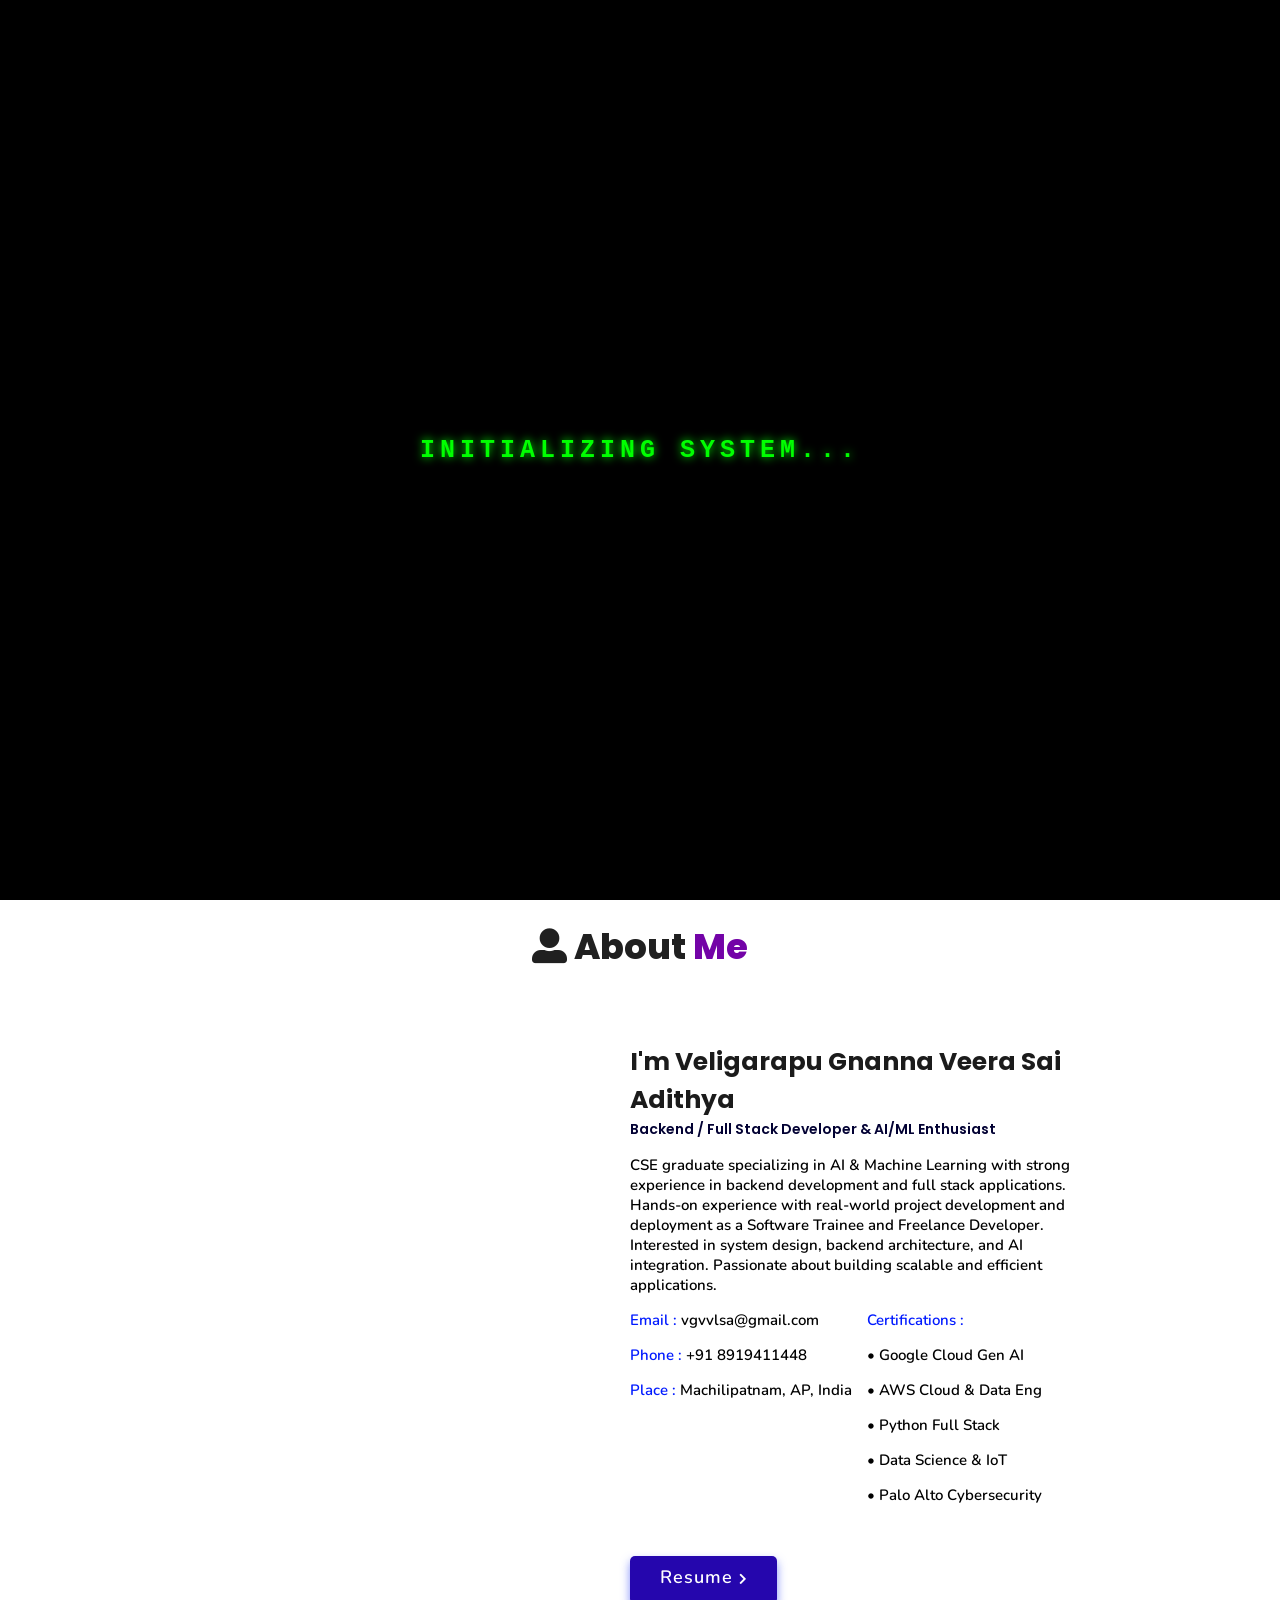
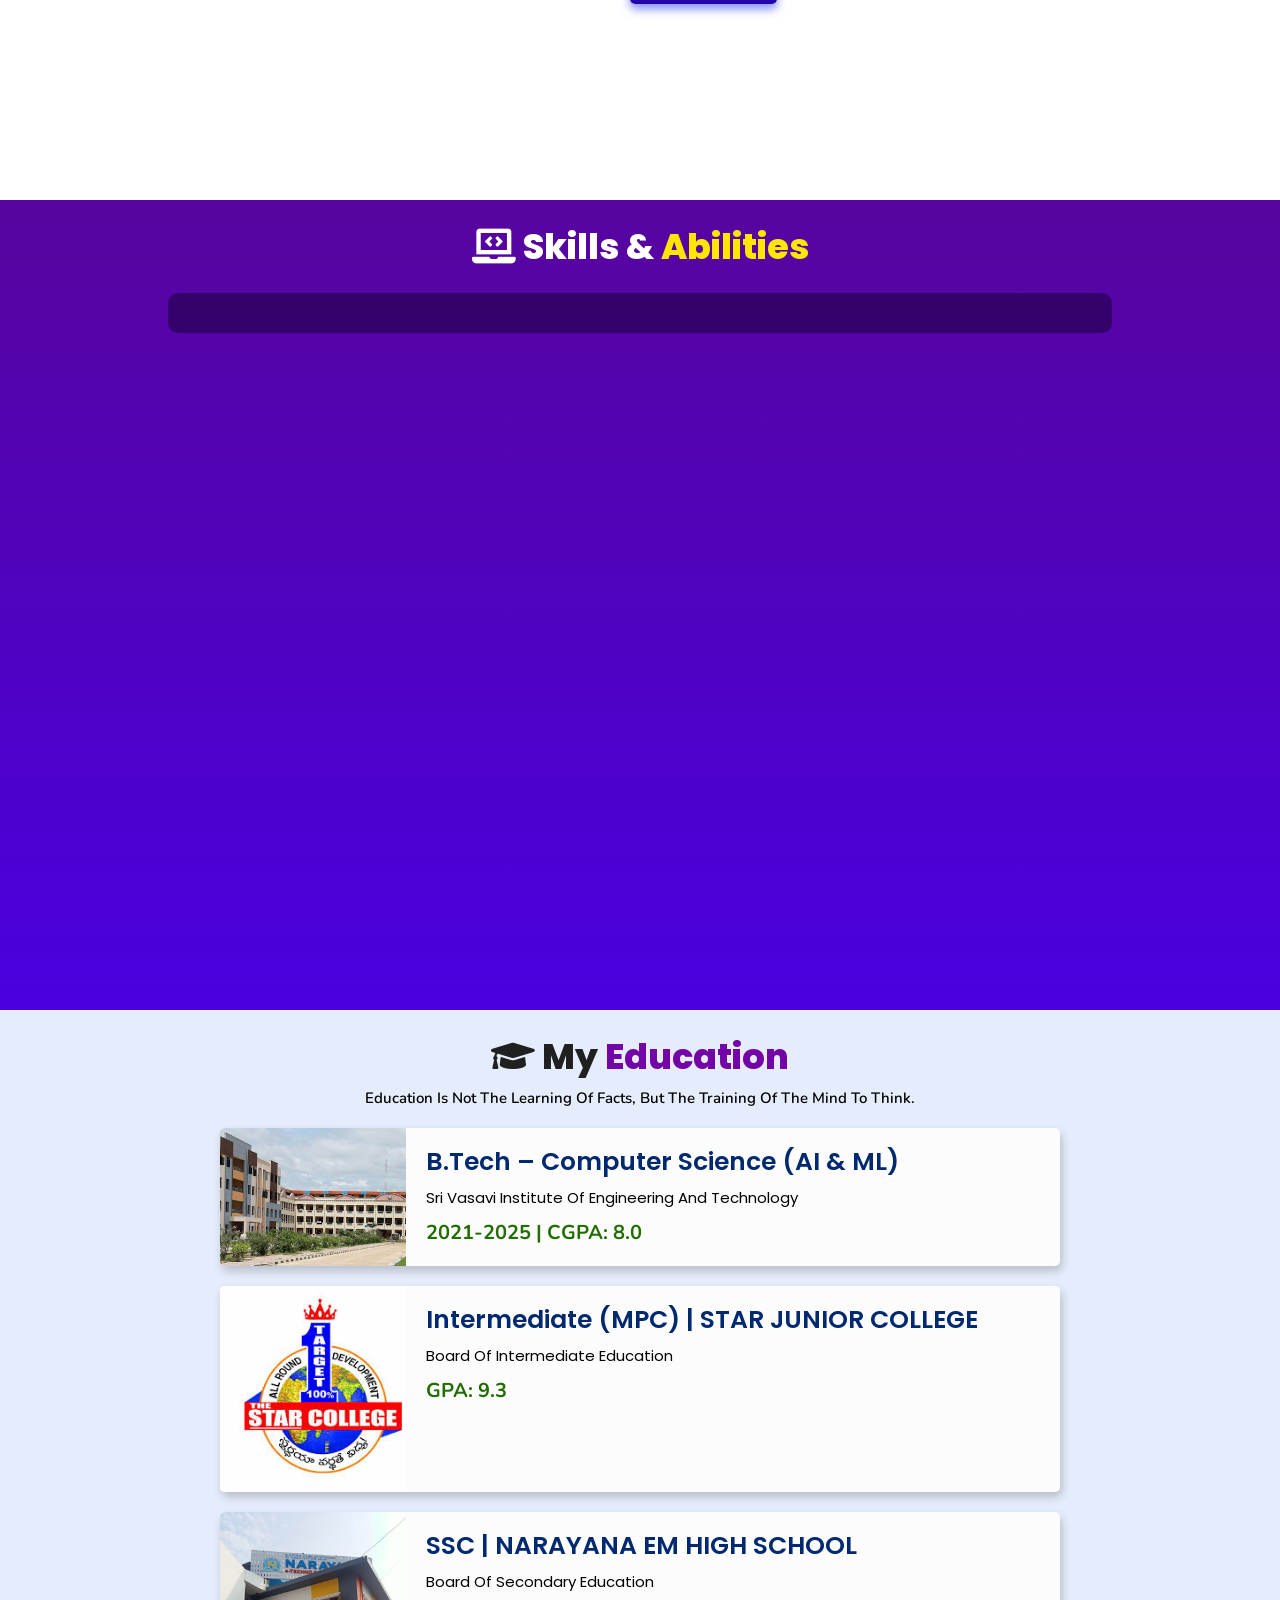
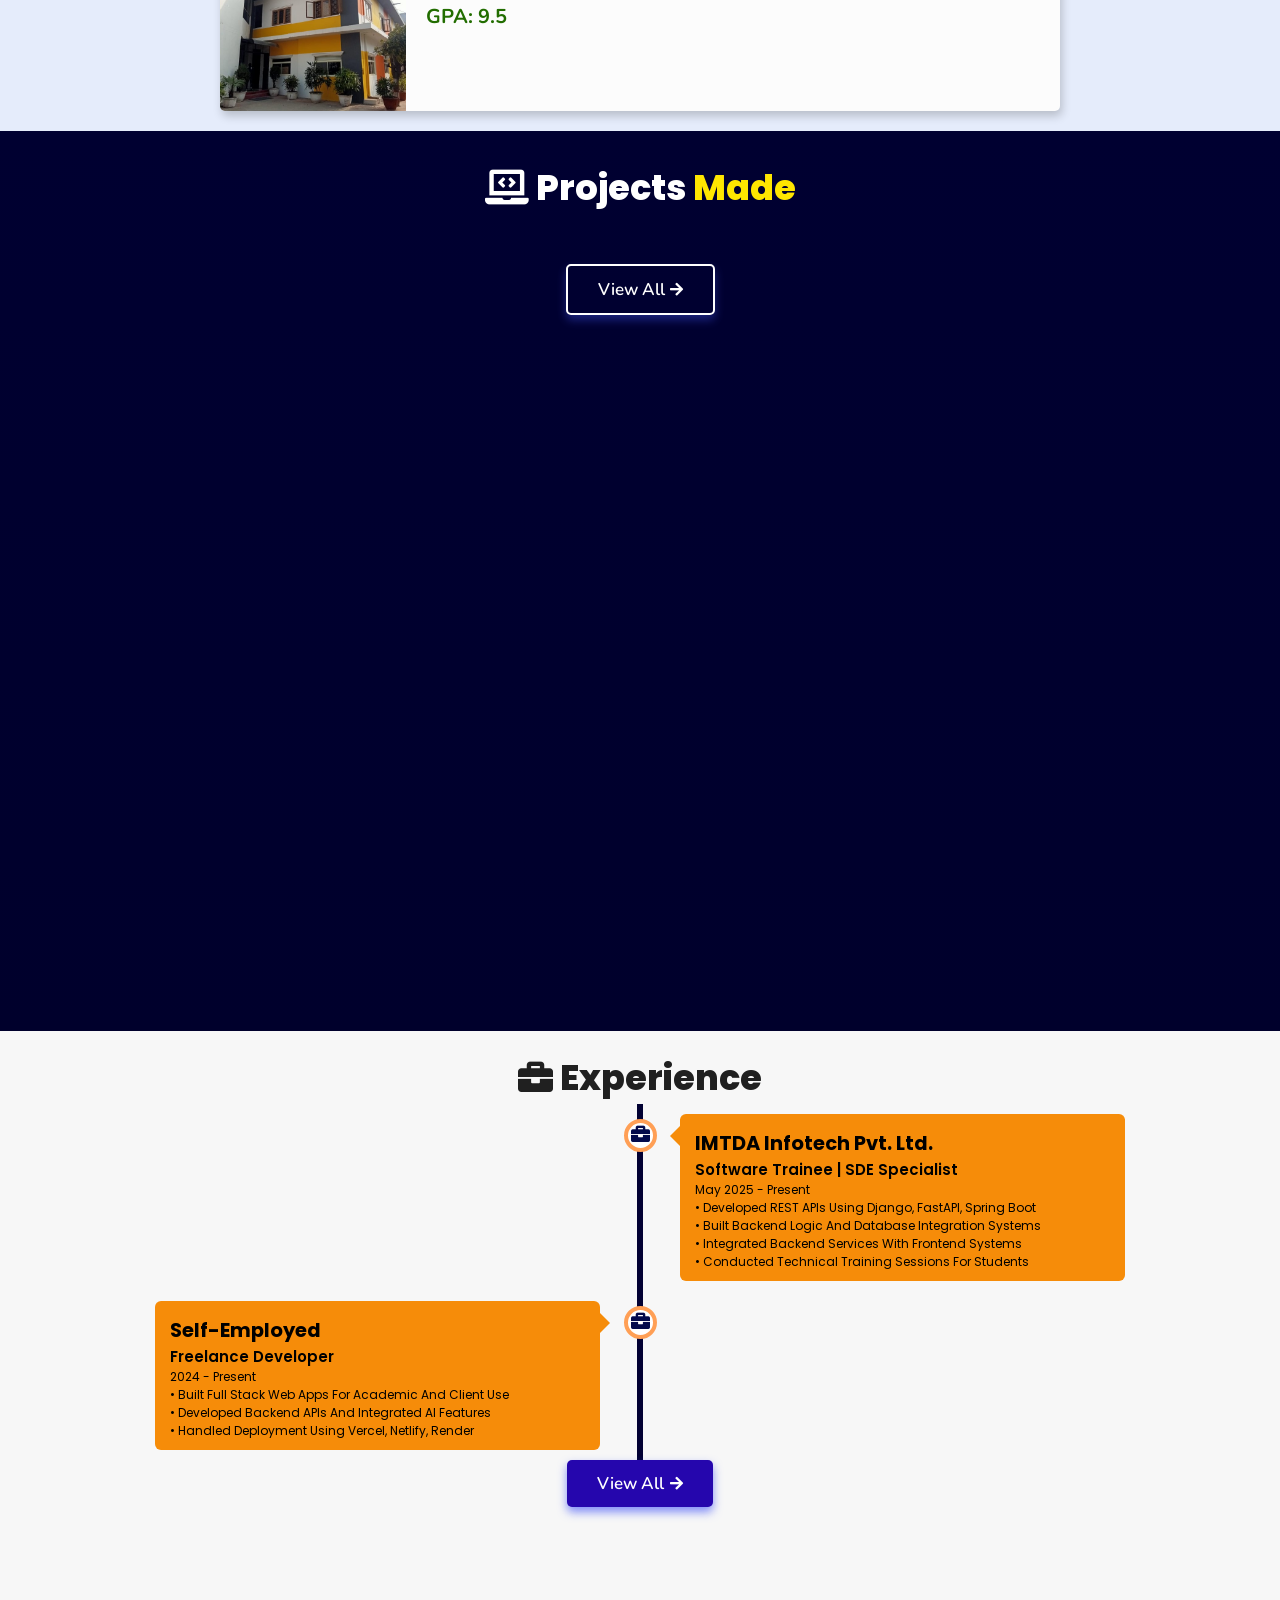
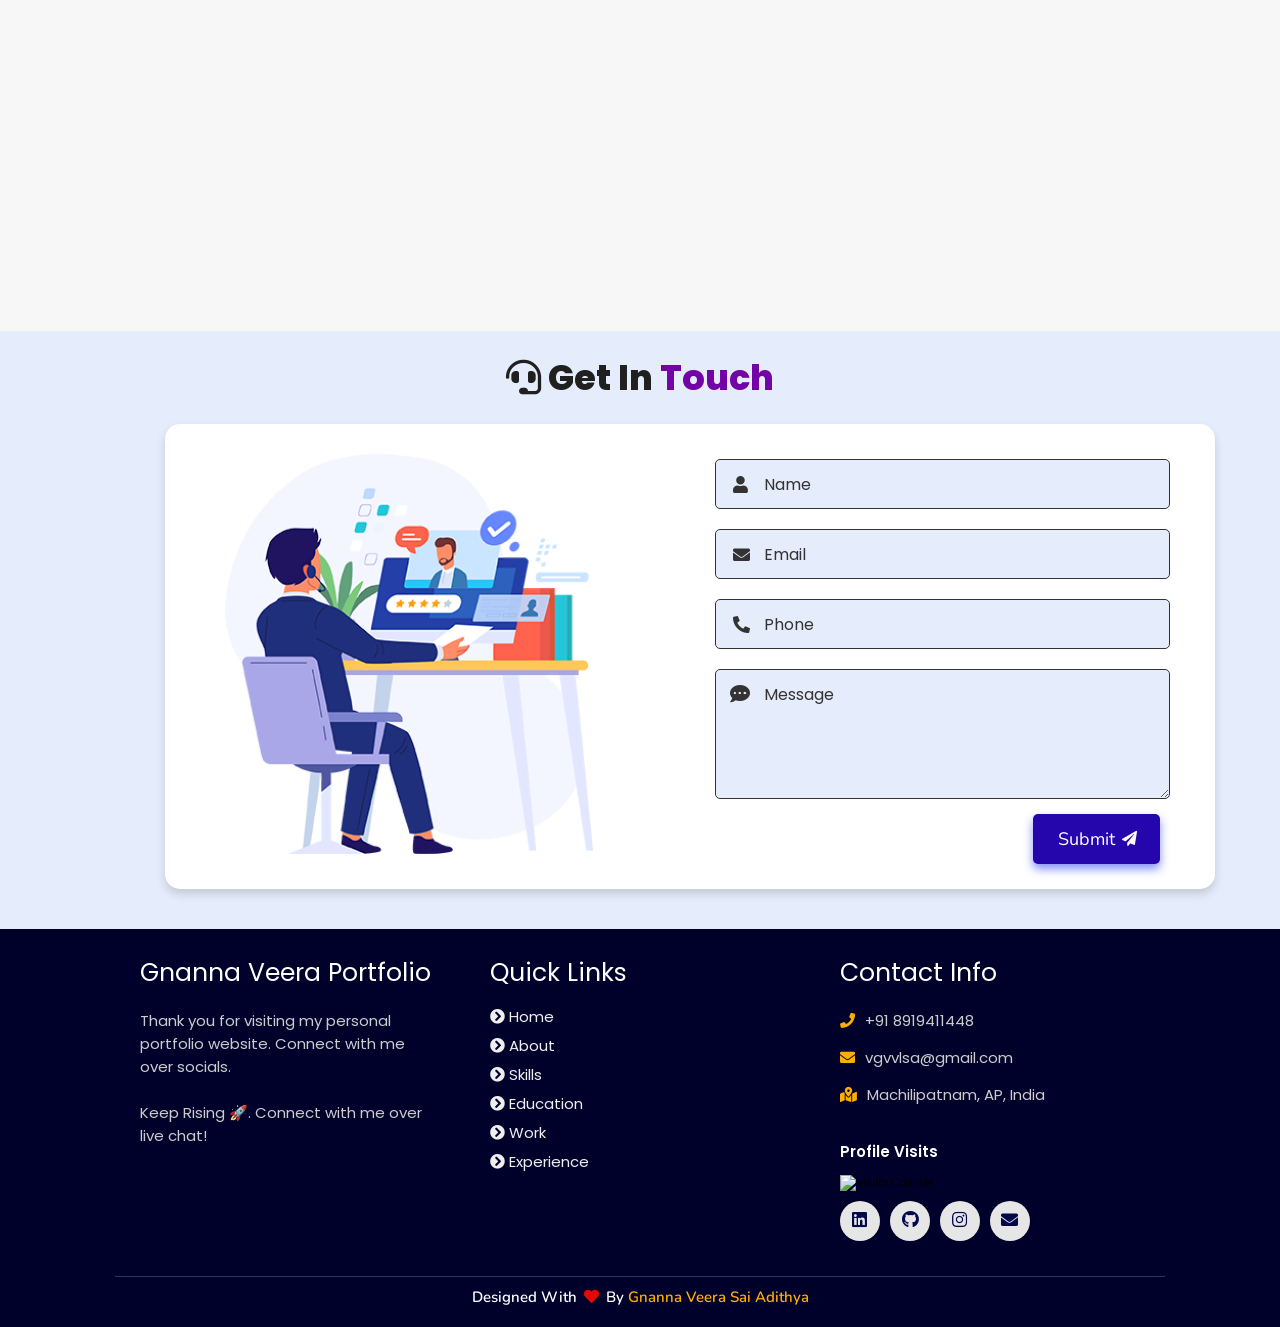
==== index.html @ 00d6701d "Update visitor counter ID for better accuracy" ====
<!DOCTYPE html>
<html lang="en">

<head>
  <meta charset="UTF-8">
  <meta http-equiv="X-UA-Compatible" content="IE=edge">
  <meta name="viewport" content="width=device-width, initial-scale=1.0">
  <meta name="keywords"
    content="Gnanna Veera Sai Adithya, portfolio, Gnanna Veera, full stack dev, backend developer, Python, Django, React" />
  <meta name="description"
    content="Welcome to Veligarapu Gnanna Veera Sai Adithya's Portfolio. Full-Stack Web Developer and Backend Developer" />

  <!-- Google Analytics Integration -->
  <script async src="https://www.googletagmanager.com/gtag/js?id=G-VF2KN2WMBW"></script>
  <script>
    window.dataLayer = window.dataLayer || [];
    function gtag() { dataLayer.push(arguments); }
    gtag('js', new Date());
    gtag('config', 'G-VF2KN2WMBW');
  </script>

  <!-- Open Graph / SEO Meta Tags -->
  <meta property="og:title" content="Portfolio | Gnanna Veera Sai Adithya">
  <meta property="og:description" content="Backend / Full Stack Developer & AI/ML Enthusiast">
  <meta property="og:type" content="website">
  <meta property="og:url" content="https://github.com/vgvvlsa3145">
  <meta property="og:image"
    content="https://raw.githubusercontent.com/vgvvlsa3145/Portfolio/main/assets/images/profile2.jpg">

  <!-- Custom CSS -->
  <link rel="stylesheet" href="./assets/css/style.css">
  <!-- Font Awesome -->
  <link rel="stylesheet" href="https://cdnjs.cloudflare.com/ajax/libs/font-awesome/5.15.3/css/all.min.css"
    integrity="sha512-iBBXm8fW90+nuLcSKlbmrPcLa0OT92xO1BIsZ+ywDWZCvqsWgccV3gFoRBv0z+8dLJgyAHIhR35VZc2oM/gI1w=="
    crossorigin="anonymous" referrerpolicy="no-referrer" />
  <!-- Favicon -->
  <link id='favicon' rel="shortcut icon" href="./assets/images/r.ico" type="image/x-icon">
  <title>Portfolio | Gnanna Veera Sai Adithya</title>
</head>

<body oncontextmenu="return false;">

  <!-- Scroll Progress Bar -->
  <div id="scroll-progress"></div>

  <!-- navbar starts -->
  <!-- Matrix Preloader -->
  <div id="matrix-preloader" class="matrix-preloader">
    <canvas id="preloader-canvas"></canvas>
    <div class="loader-text">INITIALIZING SYSTEM...</div>
  </div>

  <!-- navbar starts -->
  <header>
    <a href="./" class="logo"><img src="./assets/images/r.ico" alt="Logo"> Gnanna Veera Sai Adithya</a>

    <div id="menu" class="fas fa-bars"></div>
    <nav class="navbar">
      <ul>
        <li><a class="active" href="#home">Home</a></li>
        <li><a href="#about">About</a></li>
        <li><a href="#skills">Skills</a></li>
        <li><a href="#education">Education</a></li>
        <li><a href="#work">Projects</a></li>
        <li><a href="#experience">Experience</a></li>
        <li><a href="#contact">Contact</a></li>
        <li><a id="dark-mode-toggle" style="cursor: pointer;"><i class="fas fa-moon"></i></a></li>
        <li><a id="terminal-toggle" style="cursor: pointer;"><i class="fas fa-terminal"></i></a></li>
      </ul>
    </nav>
  </header>
  <!-- navbar ends -->


  <!-- hero section starts -->
  <section class="home" id="home">
    <div id="particles-js"></div>

    <div class="content">
      <h2>Hi There,<br /> I'm Gnanna Veera Sai Adithya</h2>
      <p>i am into <span class="typing-text"></span></p>
      <a href="#about" class="btn"><span>About Me</span>
        <i class="fas fa-arrow-circle-down"></i>
      </a>
      <div class="socials">
        <ul class="social-icons">
          <li><a class="linkedin" aria-label="LinkedIn" href="https://linkedin.com/in/vgvvlsa2004" target="_blank"><i
                class="fab fa-linkedin"></i></a></li>
          <li><a class="github" aria-label="GitHub" href="https://github.com/vgvvlsa3145" target="_blank"><i
                class="fab fa-github"></i></a></li>
          <li><a class="instagram" aria-label="Instagram" href="https://www.instagram.com/vgvvlsa_1448"
              target="_blank"><i class="fab fa-instagram"></i></a></li>
        </ul>
      </div>
    </div>
    <div class="image">
      <img draggable="false" class="tilt" src="./assets/images/hero.png" alt="">
    </div>
  </section>
  <!-- hero section ends -->


  <!-- about section starts -->
  <section class="about" id="about">
    <h2 class="heading"><i class="fas fa-user-alt"></i> About <span>Me</span></h2>

    <div class="row">

      <div class="image">
        <img draggable="false" class="tilt" src="./assets/images/profile2.jpg" alt="">
      </div>
      <div class="content">
        <h3>I'm Veligarapu Gnanna Veera Sai Adithya</h3>
        <span class="tag">Backend / Full Stack Developer & AI/ML Enthusiast</span>

        <p>CSE graduate specializing in AI & Machine Learning with strong experience in backend development and full
          stack applications. Hands-on experience with real-world project development and deployment as a Software
          Trainee and Freelance Developer. Interested in system design, backend architecture, and AI integration.
          Passionate about building scalable and efficient applications.</p>

        <div class="box-container">
          <div class="box">
            <p><span> email : </span> vgvvlsa@gmail.com</p>
            <p><span> phone : </span> +91 8919411448</p>
            <p><span> place : </span> Machilipatnam, AP, India</p>
          </div>
          <div class="box">
            <p><span> certifications : </span></p>
            <p>• Google Cloud Gen AI</p>
            <p>• AWS Cloud & Data Eng</p>
            <p>• Python Full Stack</p>
            <p>• Data Science & IoT</p>
            <p>• Palo Alto Cybersecurity</p>
          </div>
        </div>

        <div class="resumebtn">
          <a href="https://drive.google.com/file/d/1rZiXl562q7aVyk1kJ2nO85YBAq8ixTiw/view" target="_blank"
            class="btn"><span>Resume</span>
            <i class="fas fa-chevron-right"></i>
          </a>
        </div>

      </div>
    </div>
  </section>
  <!-- about section ends -->

  <!-- skills section starts -->
  <section class="skills" id="skills">

    <h2 class="heading"><i class="fas fa-laptop-code"></i> Skills & <span>Abilities</span></h2>

    <div class="container">
      <div class="row" id="skillsContainer">

        <!-- <div class="bar">
              <div class="info">
                <img src="https://img.icons8.com/color/48/000000/adobe-xd.png"/>
                <span>AdobeXD</span>
              </div>
            </div> -->

      </div>
    </div>
  </section>
  <!-- skills section ends -->


  <!-- education section starts -->
  <section class="education" id="education">

    <h1 class="heading"><i class="fas fa-graduation-cap"></i> My <span>Education</span></h1>

    <p class="qoute">Education is not the learning of facts, but the training of the mind to think.</p>

    <div class="box-container">

      <div class="box">
        <div class="image">
          <img draggable="false" src="./assets/images/educat/college.jpg" alt="">
        </div>
        <div class="content">
          <h3>B.Tech – Computer Science (AI & ML)</h3>
          <p>Sri Vasavi Institute of Engineering and Technology</p>
          <h4>2021-2025 | CGPA: 8.0</h4>
        </div>
      </div>

      <div class="box">
        <div class="image">
          <img draggable="false" src="./assets/images/educat/star_junior_college.jpg" alt="">
        </div>
        <div class="content">
          <h3>Intermediate (MPC) | STAR JUNIOR COLLEGE</h3>
          <p>Board of Intermediate Education</p>
          <h4>GPA: 9.3</h4>
        </div>
      </div>

      <div class="box">
        <div class="image">
          <img draggable="false" src="./assets/images/educat/school.jpg" alt="">
        </div>
        <div class="content">
          <h3>SSC | NARAYANA EM HIGH SCHOOL</h3>
          <p>Board of Secondary Education</p>
          <h4>GPA: 9.5</h4>
        </div>
      </div>

    </div>
  </section>
  <!-- education section ends -->


  <!-- work project section starts -->
  <section class="work" id="work">

    <h2 class="heading"><i class="fas fa-laptop-code"></i> Projects <span>Made</span></h2>

    <div class="box-container">

      <!-- <div class="box tilt">
      <img draggable="false" src="./assets/images/projects/portfolio1.png" alt="" />
      <div class="content">
        <div class="tag">
        <h3>Portfolio Website</h3>
        </div>
        <div class="desc">
          <p>Personal portfolio website. Don't need much info about it, just scroll down. You're here only!</p>
          <div class="btns">
            <a href="#" class="btn" target="_blank"><i class="fas fa-eye"></i> View</a>
            <a href="https://github.com/Gnanna Veera/Portfolio-Website" class="btn" target="_blank">Code <i class="fas fa-code"></i></a>
          </div>
        </div>
      </div>
    </div> -->

    </div>

    <div class="viewall">
      <a href="./projects" class="btn"><span>View All</span>
        <i class="fas fa-arrow-right"></i>
      </a>
    </div>

  </section>
  <!-- work project section ends -->

  <!-- experience section starts -->
  <section class="experience" id="experience">

    <h2 class="heading"><i class="fas fa-briefcase"></i> Experience </h2>

    <div class="timeline">

      <div class="container right">
        <div class="content">
          <div class="tag">
            <h2>IMTDA Infotech Pvt. Ltd.</h2>
          </div>
          <div class="desc">
            <h3>Software Trainee | SDE Specialist</h3>
            <p>May 2025 - Present</p>
            <p>• Developed REST APIs using Django, FastAPI, Spring Boot</p>
            <p>• Built backend logic and database integration systems</p>
            <p>• Integrated backend services with frontend systems</p>
            <p>• Conducted technical training sessions for students</p>
          </div>
        </div>
      </div>

      <div class="container left">
        <div class="content">
          <div class="tag">
            <h2>Self-Employed</h2>
          </div>
          <div class="desc">
            <h3>Freelance Developer</h3>
            <p>2024 - Present</p>
            <p>• Built full stack web apps for academic and client use</p>
            <p>• Developed backend APIs and integrated AI features</p>
            <p>• Handled deployment using Vercel, Netlify, Render</p>
          </div>
        </div>
      </div>


    </div>
    
    <div class="morebtn">
      <a href="./experience/" class="btn"><span>View All</span>
        <i class="fas fa-arrow-right"></i>
      </a>
    </div>

  </section>
  <!-- experience section ends -->

  <!-- contact section starts -->
  <section class="contact" id="contact">

    <h2 class="heading"><i class="fas fa-headset"></i> Get in <span>Touch</span></h2>

    <div class="container">
      <div class="content">
        <div class="image-box">
          <img draggable="false" src="./assets/images/contact1.png" alt="">
        </div>
        <form action="https://formsubmit.co/vgvvlsa@gmail.com" method="POST">
          <!-- Optional: Disable captcha for smoother UX -->
          <input type="hidden" name="_captcha" value="false">

          <div class="form-group">
            <div class="field">
              <input type="text" name="name" placeholder="Name" required>
              <i class='fas fa-user'></i>
            </div>
            <div class="field">
              <input type="text" name="email" placeholder="Email" required>
              <i class='fas fa-envelope'></i>
            </div>
            <div class="field">
              <input type="text" name="phone" placeholder="Phone">
              <i class='fas fa-phone-alt'></i>
            </div>
            <div class="message">
              <textarea placeholder="Message" name="message" required></textarea>
              <i class="fas fa-comment-dots"></i>
            </div>
          </div>
          <div class="button-area">
            <button type="submit">
              Submit <i class="fa fa-paper-plane"></i></button>
          </div>
        </form>
      </div>
    </div>
  </section>
  <!-- contact section ends -->


  <!-- footer section starts -->
  <section class="footer">

    <div class="box-container">

      <div class="box">
        <h3>Gnanna Veera Portfolio</h3>
        <p>Thank you for visiting my personal portfolio website. Connect with me over socials. <br /> <br /> Keep Rising
          🚀. Connect with me over live chat!</p>
      </div>

      <div class="box">
        <h3>quick links</h3>
        <a href="#home"><i class="fas fa-chevron-circle-right"></i> home</a>
        <a href="#about"><i class="fas fa-chevron-circle-right"></i> about</a>
        <a href="#skills"><i class="fas fa-chevron-circle-right"></i> skills</a>
        <a href="#education"><i class="fas fa-chevron-circle-right"></i> education</a>
        <a href="#work"><i class="fas fa-chevron-circle-right"></i> work</a>
        <a href="#experience"><i class="fas fa-chevron-circle-right"></i> experience</a>
      </div>

      <div class="box">
        <h3>contact info</h3>
        <p> <i class="fas fa-phone"></i>+91 8919411448</p>
        <p> <i class="fas fa-envelope"></i>vgvvlsa@gmail.com</p>
        <p> <i class="fas fa-map-marked-alt"></i>Machilipatnam, AP, India</p>

        <!-- Live Visitor Counter -->
        <div style="margin-top: 2rem;">
          <p style="font-weight: 600; margin-bottom: 0.5rem; font-size: 1.5rem; color: #fff;">Profile Visits</p>
          <img src="https://komarev.com/ghpvc/?username=vgvvlsa-portfolio-site&label=VISITORS&color=0e2431&style=for-the-badge"
            alt="Visitor Counter" />
        </div>

        <div class="share">

          <a href="https://linkedin.com/in/vgvvlsa2004" class="fab fa-linkedin" aria-label="LinkedIn"
            target="_blank"></a>
          <a href="https://github.com/vgvvlsa3145" class="fab fa-github" aria-label="GitHub" target="_blank"></a>
          <a href="https://www.instagram.com/vgvvlsa_1448" class="fab fa-instagram" aria-label="Instagram"
            target="_blank"></a>
          <a href="mailto:vgvvlsa@gmail.com" class="fas fa-envelope" aria-label="Mail" target="_blank"></a>
        </div>
      </div>
    </div>

    <h1 class="credit">Designed with <i class="fa fa-heart pulse"></i> by <a href="https://linkedin.com/in/vgvvlsa2004">
        Gnanna Veera Sai Adithya

      </a></h1>

  </section>
  <!-- footer section ends -->


  <!-- scroll top btn -->
  <a href="#home" aria-label="ScrollTop" class="fas fa-angle-up" id="scroll-top"></a>
  <!-- scroll back to top -->


  <!-- ==== ALL MAJOR JAVASCRIPT CDNS STARTS ==== -->
  <!-- jquery cdn -->
  <script src="https://cdnjs.cloudflare.com/ajax/libs/jquery/3.6.0/jquery.min.js"
    integrity="sha512-894YE6QWD5I59HgZOGReFYm4dnWc1Qt5NtvYSaNcOP+u1T9qYdvdihz0PPSiiqn/+/3e7Jo4EaG7TubfWGUrMQ=="
    crossorigin="anonymous" referrerpolicy="no-referrer"></script>

  <!-- typed.js cdn -->
  <script src="https://cdnjs.cloudflare.com/ajax/libs/typed.js/2.0.5/typed.min.js"
    integrity="sha512-1KbKusm/hAtkX5FScVR5G36wodIMnVd/aP04af06iyQTkD17szAMGNmxfNH+tEuFp3Og/P5G32L1qEC47CZbUQ=="
    crossorigin="anonymous" referrerpolicy="no-referrer"></script>

  <!-- particle.js links -->
  <script src="./assets/js/particles.min.js"></script>
  <script src="./assets/js/app.js"></script>

  <!-- vanilla tilt.js links -->
  <script src="https://cdnjs.cloudflare.com/ajax/libs/vanilla-tilt/1.7.0/vanilla-tilt.min.js"
    integrity="sha512-SttpKhJqONuBVxbRcuH0wezjuX+BoFoli0yPsnrAADcHsQMW8rkR84ItFHGIkPvhnlRnE2FaifDOUw+EltbuHg=="
    crossorigin="anonymous" referrerpolicy="no-referrer"></script>

  <!-- Terminal Overlay -->
  <div id="terminal-overlay" class="terminal-overlay">
    <div class="terminal-window">
      <div class="terminal-header">
        <span class="terminal-title">guest@gnannaveera: ~</span>
        <div class="terminal-buttons">
          <span class="terminal-btn close-btn" id="terminal-close"></span>
          <span class="terminal-btn min-btn"></span>
          <span class="terminal-btn max-btn"></span>
        </div>
      </div>
      <div class="terminal-body" id="terminal-body">
        <p class="terminal-line text-success">Welcome to Gnanna Veera's Portfolio Terminal.</p>
        <p class="terminal-line">Type 'help' to see available commands.</p>
        <div class="terminal-input-line">
          <span class="terminal-prompt">guest@gnannaveera:~$</span>
          <input type="text" id="terminal-input" autocomplete="off" spellcheck="false" autofocus>
        </div>
      </div>
    </div>
  </div>

  <!-- Chatbot UI -->
  <div id="chatbot-widget" class="chatbot-widget">
    <div class="chatbot-header">
      <i class="fas fa-robot"></i> AI Assistant
      <i class="fas fa-times" id="chatbot-close"></i>
    </div>
    <div class="chatbot-body" id="chatbot-body">
      <div class="chat-msg bot-msg">Hi! I am Gnanna Veera's AI Assistant. Ask me anything about his skills, experience,
        or projects!</div>
    </div>
    <div class="chatbot-input">
      <input type="text" id="chat-input-text" placeholder="Type a message...">
      <button id="chat-send-btn"><i class="fas fa-paper-plane"></i></button>
    </div>
  </div>
  <div id="chatbot-launcher" class="chatbot-launcher">
    <i class="fas fa-comment-dots"></i>
  </div>

  <!-- scroll reveal anim -->
  <script src="https://unpkg.com/scrollreveal"></script>

  <!-- scroll top btn -->
  <a href="#home" id="scroll-top">
    <i class="fas fa-angle-up"></i>
  </a>

  <!-- WhatsApp Floating Button -->
  <a href="https://wa.me/918919411448?text=Hi%20Gnanna%20Veera,%20I%20saw%20your%20portfolio%20and..." target="_blank"
    class="whatsapp-btn">
    <i class="fab fa-whatsapp"></i>
  </a>

  <!-- ==== ALL MAJOR JAVASCRIPT CDNS ENDS ==== -->

  <script src="./assets/js/script.js"></script>

</body>

</html>
---- assets/css/style.css ----
@import url("https://fonts.googleapis.com/css2?family=Poppins:wght@400;600;700&display=swap");
@import url("https://fonts.googleapis.com/css2?family=Nunito:ital,wght@0,300;0,400;0,600;0,700;1,300;1,400&display=swap");

* {
  margin: 0;
  padding: 0;
  box-sizing: border-box;
  text-decoration: none;
  outline: none;
  border: none;
  text-transform: capitalize;
  transition: all 0.2s linear;
}

html {
  font-size: 62.5%;
  overflow-x: hidden;
  scroll-behavior: smooth;
}

/* Custom Scrollbar */
::-webkit-scrollbar {
  width: 8px;
}

::-webkit-scrollbar-track {
  background: #0e0f31;
}

::-webkit-scrollbar-thumb {
  background: linear-gradient(#00d9ff, #011aff);
  border-radius: 10px;
}

::-webkit-scrollbar-thumb:hover {
  background: #ff7b00;
}

/* Scroll Progress Bar */
#scroll-progress {
  position: fixed;
  top: 0;
  left: 0;
  width: 0%;
  height: 4px;
  background: linear-gradient(to right, #ff7b00, #ffae00);
  z-index: 10001;
  transition: width 0.1s ease;
}

body {
  background: #f7f7f7;
  font-family: "Poppins", sans-serif;
}

*::selection {
  background: #2b3dda;
  color: #fff;
}

body {
  -webkit-user-select: none;
  /* Safari */
  -ms-user-select: none;
  /* IE 10 and IE 11 */
  user-select: none;
  /* Standard syntax */
}

img {
  -webkit-user-drag: none;
  -khtml-user-drag: none;
  -moz-user-drag: none;
  -o-user-drag: none;
  pointer-events: none;
}

html {
  font-size: 62.5%;
  overflow-x: hidden;
}

html::-webkit-scrollbar {
  width: 0.8rem;
}

html::-webkit-scrollbar-track {
  background: rgb(235, 202, 245);
}

html::-webkit-scrollbar-thumb {
  background: #420177;
}

/* pre loader start */
.loader-container {
  position: fixed;
  top: 0;
  left: 0;
  z-index: 10000;
  background: #e6eff1;
  display: flex;
  align-items: center;
  justify-content: center;
  height: 100%;
  width: 100%;
}

.loader-container.fade-out {
  top: -120%;
}

/* pre loader end */

/* Matrix Preloader */
.matrix-preloader {
  position: fixed;
  top: 0;
  left: 0;
  width: 100vw;
  height: 100vh;
  background: #000;
  z-index: 999999;
  display: flex;
  justify-content: center;
  align-items: center;
  overflow: hidden;
  transition: opacity 1s ease, visibility 1s;
}
.matrix-preloader.fade-out {
  opacity: 0;
  visibility: hidden;
}
#preloader-canvas {
  position: absolute;
  top: 0;
  left: 0;
  width: 100%;
  height: 100%;
}
.loader-text {
  position: relative;
  z-index: 10;
  color: #0f0;
  font-family: 'Courier New', Courier, monospace;
  font-size: 2.5rem;
  font-weight: bold;
  text-shadow: 0 0 10px #0f0;
  letter-spacing: 5px;
  animation: blink 0.8s infinite alternate;
}
@keyframes blink {
  from { opacity: 1; }
  to { opacity: 0.3; }
}

/* navbar starts */
header {
  position: fixed;
  top: 0;
  left: 0;
  right: 0;
  z-index: 1000;
  display: flex;
  align-items: center;
  justify-content: space-between;
  padding: 1.7rem 10%;
  height: 6.5rem;
  background-color: #fff;
  box-shadow: 0 1px 4px rgba(146, 161, 176, 0.3);
}

section {
  min-height: 100vh;
  padding: 2rem 9%;
}

.heading {
  font-size: 3.5rem;
  color: rgb(32, 32, 32);
  font-weight: 800;
  text-align: center;
}

.heading span {
  color: rgb(115, 3, 167);
}

header .logo {
  font-size: 1.9rem;
  font-weight: 800;
  text-decoration: none;
  color: #0e2431;
}

header .logo i {
  font-size: 2.2rem;
}

header .logo img {
  width: 3.5rem;
  height: 3.5rem;
  vertical-align: middle;
  margin-right: 0.8rem;
  border-radius: 50%;
  background: #030303;
  padding: 3px;
  box-shadow: 0 0 8px rgba(0, 217, 255, 0.5);
  transition: transform 0.3s ease;
}

header .logo:hover img {
  transform: rotate(360deg);
}

header .logo:hover {
  color: #fc8c05;
}

header .navbar ul {
  list-style: none;
  display: flex;
  justify-content: center;
  align-items: center;
}

header .navbar li {
  margin-left: 2.5rem;
}

header .navbar ul li a {
  font-size: 1.57rem;
  color: #0e2431;
  font-weight: 600;
  text-decoration: none;
  letter-spacing: 0.04rem;
  transition: 0.2s;
}

header .navbar ul li a.active,
header .navbar ul li a:hover {
  color: #011aff;
  border-bottom: 0.2rem solid #011aff;
  padding: 0.5rem 0;
}

/* navbar ends */

/* hamburger icon starts*/
#menu {
  font-size: 3rem;
  cursor: pointer;
  color: rgb(24, 2, 63);
  display: none;
}

@media (max-width: 768px) {
  #menu {
    display: block;
  }

  header .navbar {
    position: fixed;
    top: 6.5rem;
    right: -120%;
    width: 75%;
    height: 100%;
    text-align: left;
    align-items: flex-start;
    background-color: #0e0f31;
  }

  header .navbar ul {
    flex-flow: column;
    padding: 1rem;
  }

  header .navbar ul li {
    text-align: center;
    width: 100%;
    margin: 1rem 0;
    border-radius: 0.5rem;
    width: 26rem;
  }

  header .navbar ul li a {
    display: block;
    padding: 1rem;
    text-align: left;
    color: #fff;
    font-size: 2rem;
  }

  header .navbar ul li a.active,
  header .navbar ul li a:hover {
    padding: 1rem;
    color: #fff;
    border-radius: 0.5rem;
    border-bottom: 0.5rem solid #011aff;
  }

  .fa-times {
    transform: rotate(180deg);
  }

  header .navbar.nav-toggle {
    right: 0;
  }
}

/* hamburger icon ends */

/* hero section starts*/
.home {
  position: relative;
  display: flex;
  flex-wrap: wrap;
  gap: 1.5rem;
  min-height: 100vh;
  align-items: center;
}

.home #particles-js {
  position: absolute;
  top: 0;
  left: 0;
  height: 100%;
  width: 100%;
}

.home::before {
  content: "";
  position: absolute;
  top: 0;
  left: 0;
  height: 100%;
  width: 100%;
}

.home .content {
  flex: 1 1 40rem;
  padding-top: 1rem;
  z-index: 10;
  position: relative;
}

.home .image {
  flex: 1 1 40rem;
  z-index: 10;
  position: relative;
}

.home .image img {
  width: 70%;
  margin-left: 6rem;
  border-radius: 50%;
  box-shadow: 0 2px 8px rgba(0, 0, 0, 0.3);
  cursor: pointer;
  transition: box-shadow 0.3s ease;
}

.home .image img:hover {
  box-shadow: 0 5px 15px rgba(0, 0, 0, 0.5);
}

.home .content h2 {
  font-size: 5rem;
  font-weight: 800;
  color: #002057;
}

.home .content h2 span {
  font-size: 5rem;
  font-weight: 800;
  color: #ff7b00;
}

.home .content p {
  font-size: 2.5rem;
  color: #000;
  font-weight: 600;
  padding: 1rem 0;
}

.home .content p span {
  font-size: 2.5rem;
  color: rgb(148, 8, 8);
  font-weight: 600;
  padding: 1rem 0;
}

.home .btn {
  margin-top: 1rem;
  position: absolute;
  line-height: 0;
  padding: 1.6rem 3rem;
  border-radius: 4em;
  transition: 0.5s;
  color: #fff;
  background: #2506ad;
  box-shadow: 0px 5px 18px rgba(48, 68, 247, 0.6);
  font-family: "Nunito", sans-serif;
}

.home .btn span {
  font-weight: 700;
  font-size: 1.7rem;
  letter-spacing: 0.1rem;
}

.home .btn i {
  margin-left: 0.3rem;
  font-size: 1.5rem;
  transition: 0.3s;
}

.home .btn:hover {
  background: #1a047e;
}

.home .btn:hover i {
  transform: translateX(5px);
}

/* social icons start */
.socials {
  position: relative;
  margin-top: 9rem;
}

.socials .social-icons {
  padding-left: 0;
  margin-bottom: 0;
  list-style: none;
}

.socials .social-icons li {
  display: inline-block;
  margin-bottom: 14px;
}

.social-icons a {
  font-size: 2rem;
  display: inline-block;
  line-height: 44px;
  color: #00d9ff;
  background-color: #09011b;
  width: 44px;
  height: 44px;
  text-align: center;
  margin-right: 8px;
  border-radius: 100%;
  -webkit-transition: all 0.2s linear;
  -o-transition: all 0.2s linear;
  transition: all 0.2s linear;
}

.social-icons a:active,
.social-icons a:focus,
.social-icons a:hover {
  color: #fff;
  background-color: #0685da;
}

.social-icons a.github:hover {
  background-color: #0e0e0e;
}

.social-icons a.twitter:hover {
  background-color: #00aced;
}

.social-icons a.linkedin:hover {
  background-color: #007bb6;
}

.social-icons a.dev:hover {
  background-color: #070707;
}

.social-icons a.instagram:hover {
  background-color: #ee00da;
}

/* social icons end */

/* hero media queries starts*/
@media (max-width: 450px) {
  .home .btn {
    margin: 4rem 0;
  }

  .socials {
    margin-top: 12rem;
  }

  .home .image img {
    margin-top: -12rem;
  }

  .home .content p {
    font-size: 2.2rem;
  }

  .home .content p span {
    font-size: 2.2rem;
  }
}

/* hero media queries ends*/
/* hero section end */

/* about section starts */
.about {
  background: rgb(255, 255, 255);
}

.about .row {
  display: flex;
  flex-direction: row;
  gap: 2rem;
  flex-wrap: wrap;
  padding: 4rem;
}

.about .row .image {
  text-align: center;
  flex: 1 1 35rem;
  z-index: 10;
  position: relative;
}

.about .row .image img {
  margin: 4rem;
  width: 30rem;
  height: auto;
  border-radius: 5%;
  box-shadow: 0 5px 10px rgba(0, 0, 0, 0.6);
  mix-blend-mode: luminosity;
  transition: box-shadow 0.3s ease, mix-blend-mode 0.3s ease;
  cursor: pointer;
}

.about .row .image img:hover {
  mix-blend-mode: normal;
  box-shadow: 0 8px 15px rgba(0, 0, 0, 0.8);
}

.about .row .content {
  flex: 1 1 45rem;
  padding: 3rem;
}

.about .row .content h3 {
  color: rgb(27, 27, 27);
  font-size: 2.5rem;
}

.about .row .content .tag {
  font-size: 1.4rem;
  color: #020133;
  font-weight: 600;
  margin-top: 1rem;
}

.about .row .content p {
  font-size: 1.5rem;
  margin-top: 1.5rem;
  font-family: "Nunito";
  font-weight: 600;
  text-transform: none;
}

.about .row .content .box-container {
  display: flex;
  flex-wrap: wrap;
  gap: 1.5rem;
  font-family: "Nunito";
  font-weight: 600;
}

.about .row .content .box-container .box p {
  text-transform: none;
}

.about .row .content .box-container .box p span {
  color: #011aff;
}

.resumebtn {
  margin-top: 6rem;
}

.resumebtn .btn {
  padding: 1.7rem 3rem;
  border-radius: 0.5em;
  transition: 0.3s;
  color: #fff;
  background: #2506ad;
  box-shadow: 0px 5px 10px rgba(48, 68, 247, 0.6);
  font-family: "Nunito", sans-serif;
}

.resumebtn .btn span {
  font-weight: 600;
  font-size: 1.8rem;
  letter-spacing: 0.1rem;
}

.resumebtn .btn i {
  margin-left: 0.3rem;
  font-size: 1.2rem;
  transition: 0.3s;
}

.resumebtn .btn:hover {
  background: #1a047e;
}

.resumebtn .btn:hover i {
  transform: translateX(5px);
}

/* about media queries starts*/
@media screen and (max-width: 600px) {
  .about .row .image {
    margin-top: 2rem;
  }

  .about .row .image img {
    margin: 0 auto;
    width: 80%;
    mix-blend-mode: normal;
  }

  .about .row {
    padding: 0.5rem;
    margin-bottom: 7rem;
  }

  .about .row .content {
    padding: 1rem;
  }

  .about .row .content .box-container {
    gap: 0;
  }
}

/* about media queries ends*/
/* about section ends */

/* skills section starts */
.skills {
  min-height: 90vh;
  background: linear-gradient(to bottom, #57059e, #4a00e0);
}

.skills h2 {
  color: #fff;
}

.skills .heading span {
  color: rgb(255, 230, 0);
}

.skills .container {
  background: rgba(0, 0, 22, 0.4);
  color: #fff;
  border-radius: 1rem;
  padding: 2rem;
  width: 90%;
  margin: auto;
  margin-top: 2rem;
}

.skills .container .row {
  display: grid;
  grid-template-columns: repeat(6, 1fr);
  flex-wrap: wrap;
  gap: 1.8rem;
}

.skills .container .bar {
  margin-bottom: 15px;
  padding: 10px;
  border-radius: 1rem;
  box-shadow: 0 4px 10px rgba(0, 0, 0, 0.2);
  background: rgba(0, 0, 22, 0.9);
  transition: 0.2s;
}

.skills .container .bar:hover {
  box-shadow: 0 8px 10px rgba(0, 2, 68, 0.8) !important;
  background-color: rgba(0, 0, 0, 0.9) !important;
}

.skills .container .bar .info {
  display: flex;
  flex-direction: column;
  align-items: center;
  gap: 1rem;
  margin-top: 1rem;
}

.skills .container .bar .info i {
  font-size: 4rem;
}

.skills .container .bar .info span {
  font-size: 2rem;
  font-weight: 500;
  font-family: "Poppins";
  margin-left: 0.5rem;
}

/* skills media queries starts*/
@media screen and (max-width: 600px) {
  .skills .container {
    padding: 0;
    margin: 0;
  }

  .skills .container .row {
    grid-template-columns: repeat(2, 1fr);
    margin: 1rem;
    padding: 2rem 0.2rem 2rem 0.2rem;
    gap: 1rem;
  }

  .skills .container {
    margin-top: 5px;
    width: 100%;
  }
}

/* skills media queries ends*/
/* skills section ends */

/* education section starts */
.education {
  background: #e5ecfb;
  min-height: 80vh;
}

.education .qoute {
  font-size: 1.5rem;
  text-align: center;
  font-family: "Nunito", sans-serif;
  font-weight: 600;
  margin-top: 0.5rem;
}

.education .box-container {
  display: flex;
  flex-wrap: wrap;
  justify-content: center;
  align-items: center;
  flex-direction: column;
}

.education .box-container .box {
  display: flex;
  flex-direction: row;
  width: 80%;
  border-radius: 0.5rem;
  box-shadow: 0.2rem 0.5rem 1rem rgba(0, 0, 0, 0.2);
  text-align: center;
  position: relative;
  margin-top: 2rem;
  overflow: hidden;
  transition: 0.3s;
  background: rgb(252, 252, 252);
}

.education .box-container .box:hover {
  transform: scale(1.03);
  box-shadow: 1rem 0.5rem 1.2rem rgba(0, 0, 0, 0.3);
}

.education .box-container .box .image {
  flex: 1 1 20rem;
  width: 100%;
}

.education .box-container .box img {
  object-fit: cover;
  position: relative;
  width: 100%;
  height: 100%;
}

.education .box-container .box .content {
  position: relative;
  display: flex;
  flex-direction: column;
  padding: 1rem;
  flex-wrap: wrap;
  flex: 1 1 70rem;
}

.education .box-container .box .content h3 {
  font-size: 2.5rem;
  color: #012970;
  padding: 0.5rem 0;
  font-weight: 600;
  text-align: left;
  margin-left: 1rem;
}

.education .box-container .box .content p {
  font-size: 1.5rem;
  margin-left: 1rem;
  text-align: left;
}

.education h4 {
  font-size: 2rem;
  color: rgb(34, 109, 0);
  text-align: left;
  margin: 1rem;
  font-family: "Nunito", sans-serif;
  font-weight: 700;
}

/* education media queries starts*/
@media screen and (max-width: 600px) {
  .education .box-container .box {
    flex-direction: column;
    width: 100%;
  }

  .education .box-container .box .image {
    width: 100%;
    height: 25rem;
  }

  .education .box-container .box img {
    width: 100%;
  }

  .education .box-container .box .content {
    position: relative;
    display: flex;
    flex-direction: column;
    padding: 1rem;
    flex-wrap: wrap;
    flex: 0;
  }

  .education .btns {
    margin-top: 2rem;
    margin-left: 1rem;
    margin-right: 1rem;
    flex-wrap: wrap;
  }
}

/* education media queries ends*/
/* education section ends */

/* work section starts */
.work {
  /* background: #010124; */
  background: linear-gradient(to bottom, #000031, #00002c);
}

.work h2 {
  color: #fff;
  padding: 1rem;
}

.work .heading span {
  color: rgb(255, 230, 0);
}

.work .box-container {
  display: flex;
  flex-wrap: wrap;
  gap: 1.5rem;
  margin: 2rem;
}

.work .box-container .box {
  flex: 1 1 30rem;
  border-radius: 0.5rem;
  box-shadow: 0 0.5rem 1rem rgba(0, 0, 0, 0.1);
  position: relative;
  overflow: hidden;
  height: 30rem;
}

.work .box-container .box img {
  height: 100%;
  width: 100%;
  object-fit: cover;
}

.work .box-container .box .content {
  height: 100%;
  width: 100%;
  position: absolute;
  top: 85%;
  left: 0;
  background: rgba(255, 255, 255, 0.9);
  display: flex;
  flex-direction: column;
}

.work .box-container .box .content .tag {
  display: flex;
  flex-direction: row;
  justify-content: space-between;
  align-items: center;
  height: 4.5rem;
  width: 100%;
  padding-left: 1rem;
  background: #ffd900;
}

.work .box-container .box .content .tag h3 {
  font-size: 2rem;
}

.work .box-container .box:hover .content {
  top: 25%;
}

.work .desc {
  margin: 2rem;
  display: flex;
  flex-direction: column;
  justify-content: center;
}

.work .desc p {
  font-size: 1.5rem;
}

.work .desc .btns {
  display: flex;
  justify-content: space-between;
  width: 100%;
  margin-top: 2rem;
}

.work .desc .btns .btn {
  line-height: 0;
  display: inline;
  padding: 1.5rem 2.5rem;
  border-radius: 0.5rem;
  font-size: 1.5rem;
  color: #fff;
  background: rgb(12, 12, 12);
  margin-right: 2rem;
}

.work .desc .btns .btn:hover {
  background: #310ae0f5;
}

.work .viewall {
  display: flex;
  justify-content: center;
}

.work .viewall .btn {
  position: relative;
  line-height: 0;
  padding: 1.6rem 3rem;
  border-radius: 0.5em;
  transition: 0.5s;
  color: rgb(255, 255, 255);
  font-weight: 700;
  border: 2px solid #fff;
  box-shadow: 0px 5px 10px rgba(65, 84, 241, 0.4);
  text-align: center;
}

.work .viewall .btn span {
  font-weight: 600;
  font-size: 1.7rem;
  font-family: "Nunito", sans-serif;
}

.work .viewall .btn i {
  margin-left: 0.3rem;
  font-size: 1.5rem;
  transition: 0.3s;
}

.work .viewall .btn:hover {
  background: #fff;
  color: #000;
}

.work .viewall .btn:hover i {
  transform: translateX(5px);
}

/* work section ends */

/* experience section starts */
.experience .timeline {
  position: relative;
  max-width: 1200px;
  margin: 0 auto;
}

.experience .timeline::after {
  content: "";
  position: absolute;
  width: 6px;
  background: #020133;
  top: 0;
  bottom: 0;
  left: 50%;
  margin-left: -3px;
  z-index: -2;
}

.experience .container {
  padding: 10px 40px;
  position: relative;
  background-color: inherit;
  width: 50%;
}

/*circles on timeline*/
.experience .container::after {
  content: "\f0b1";
  position: absolute;
  width: 25px;
  height: 25px;
  right: -17px;
  background-color: rgb(255, 255, 255);
  border: 4px solid #ff9f55;
  top: 15px;
  border-radius: 50%;
  z-index: 100;
  font-size: 1.89rem;
  text-align: center;
  font-weight: 600;
  color: #02094b;
  font-family: "Font Awesome\ 5 Free";
}

.experience .left {
  left: 0;
}

.experience .right {
  left: 50%;
}

/* arrows pointing right */
.experience .left::before {
  content: " ";
  height: 0;
  position: absolute;
  top: 22px;
  width: 0;
  z-index: 1;
  right: 30px;
  border: medium solid #f68c09;
  border-width: 10px 0 10px 10px;
  border-color: transparent transparent transparent #f68c09;
}

/* arrows pointing left  */
.experience .right::before {
  content: " ";
  height: 0;
  position: absolute;
  top: 22px;
  width: 0;
  z-index: 1;
  left: 30px;
  border: medium solid #f68c09;
  border-width: 10px 10px 10px 0;
  border-color: transparent #f68c09 transparent transparent;
}

.experience .right::after {
  left: -16px;
}

.experience .content {
  background-color: #f68c09;
  position: relative;
  border-radius: 6px;
}

.experience .content .tag {
  font-size: 1.3rem;
  padding-top: 1.5rem;
  padding-left: 1.5rem;
}

.experience .content .desc {
  margin-left: 1.5rem;
  padding-bottom: 1rem;
}

.experience .content .desc h3 {
  font-size: 1.5rem;
  font-weight: 600;
}

.experience .content .desc p {
  font-size: 1.2rem;
}

/* view all button */
.morebtn {
  display: flex;
  justify-content: center;
}

.morebtn .btn {
  position: relative;
  line-height: 0;
  padding: 1.6rem 3rem;
  border-radius: 0.5em;
  transition: 0.5s;
  color: #fff;
  background: #2506ad;
  box-shadow: 0px 5px 10px rgba(48, 68, 247, 0.6);
  text-align: center;
}

.morebtn .btn span {
  font-weight: 600;
  font-size: 1.7rem;
  font-family: "Nunito", sans-serif;
}

.morebtn .btn i {
  margin-left: 0.3rem;
  font-size: 1.5rem;
  transition: 0.3s;
}

.morebtn .btn:hover {
  background: #1a047e;
}

.morebtn .btn:hover i {
  transform: translateX(5px);
}

/* Media queries - Responsive timeline on screens less than 600px wide */
@media screen and (max-width: 600px) {
  .experience {
    min-height: 80vh;
  }

  .experience .timeline {
    margin-top: 2rem;
  }

  .experience .timeline::after {
    left: 31px;
  }

  .experience .container {
    width: 100%;
    padding-left: 8rem;
    padding-right: 2rem;
  }

  .experience .container::after {
    font-size: 2.2rem;
  }

  .experience .container::before {
    left: 61px;
    border: medium solid #f68c09;
    border-width: 10px 10px 10px 0;
    border-color: transparent #f68c09 transparent transparent;
  }

  .experience .left::after {
    left: 15px;
  }

  .experience .right::after {
    left: 15px;
  }

  .experience .right {
    left: 0%;
  }

  .morebtn {
    margin-top: 3rem;
  }
}

/* experience media queries ends */
/* experience section ends */

/* contact section starts */
.contact {
  background: #e5ecfb;
  min-height: 60vh;
}

.contact .container {
  max-width: 1050px;
  width: 100%;
  background: #fff;
  border-radius: 1.5rem;
  margin: 2rem 5rem;
  box-shadow: 0 5px 10px rgba(0, 0, 0, 0.15);
}

.contact .container .content {
  display: flex;
  align-items: center;
  justify-content: space-between;
  padding: 2.5rem 2rem;
}

.contact .content .image-box {
  max-width: 60%;
  margin-left: 4rem;
}

.contact .content .image-box img {
  width: 100%;
  height: 40rem;
  position: relative;
}

.contact .content form {
  width: 45%;
  margin-right: 3.5rem;
}

form .form-group {
  display: flex;
  flex-direction: column;
  justify-content: center;
}

.form-group .field {
  height: 50px;
  display: flex;
  position: relative;
  margin: 1rem;
  width: 100%;
}

form i {
  position: absolute;
  top: 50%;
  left: 18px;
  color: rgb(51, 51, 51);
  font-size: 17px;
  pointer-events: none;
  transform: translateY(-50%);
}

form .field input,
form .message textarea {
  width: 100%;
  height: 100%;
  outline: none;
  padding: 0 16px 0 48px;
  font-size: 16px;
  font-family: "Poppins", sans-serif;
  border-radius: 5px;
  border: 1px solid rgb(51, 51, 51);
  background: #e5ecfb;
}

.field input::placeholder,
.message textarea::placeholder {
  color: rgb(51, 51, 51);
}

.field input:focus,
.message textarea:focus {
  padding-left: 47px;
  border: 2px solid rgb(115, 3, 167);
}

.field input:focus~i,
.message textarea:focus~i {
  color: rgb(115, 3, 167);
}

form .message {
  position: relative;
  margin: 1rem;
  width: 100%;
}

form .message i {
  top: 25px;
  font-size: 20px;
  left: 15px;
}

form .message textarea {
  min-height: 130px;
  max-height: 230px;
  max-width: 100%;
  min-width: 100%;
  padding: 12px 20px 0 48px;
}

form .message textarea::-webkit-scrollbar {
  width: 0px;
}

form .button-area {
  display: flex;
  float: right;
  flex-direction: row-reverse;
}

.button-area button {
  color: #fff;
  border: none;
  outline: none;
  font-size: 1.8rem;
  cursor: pointer;
  border-radius: 5px;
  padding: 13px 25px;
  background: #2506ad;
  box-shadow: 0px 5px 10px rgba(48, 68, 247, 0.6);
  transition: 0.3s ease;
  font-family: "Nunito", sans-serif;
}

.button-area button:hover {
  background: #421cecf5;
}

.button-area span {
  font-size: 17px;
  padding: 1rem;
  display: none;
}

.button-area button i {
  position: relative;
  top: 6px;
  left: 2px;
  font-size: 1.5rem;
  transition: 0.3s;
  color: #fff;
}

.button-area button:hover i {
  left: 8px;
}

/* contact section media queries starts */
@media (max-width: 900px) {
  .contact {
    min-height: 70vh;
  }

  .contact .container {
    margin: 3rem 0 2rem 0;
  }

  .contact .container .content {
    padding: 18px 12px;
  }

  .contact .content .image-box {
    display: none;
  }

  .contact .content form {
    width: 100%;
    margin-right: 2rem;
  }
}

/* contact section media queries ends */
/* contact section ends */

/* footer section starts */
.footer {
  min-height: auto;
  padding-top: 0;
  background: rgb(0, 1, 43);
}

.footer .box-container {
  display: flex;
  justify-content: center;
  flex-wrap: wrap;
}

.footer .box-container .box {
  flex: 1 1 25rem;
  margin: 2.5rem;
}

.footer .box-container .box h3 {
  font-size: 2.5rem;
  color: #fff;
  padding-bottom: 1rem;
  font-weight: normal;
}

.footer .box-container .box p {
  font-size: 1.5rem;
  color: #ccc;
  padding: 0.7rem 0;
  text-transform: none;
}

.footer .box-container .box p i {
  padding-right: 1rem;
  color: #ffae00;
}

.footer .box-container .box a {
  font-size: 1.5rem;
  color: rgb(238, 238, 238);
  padding: 0.3rem 0;
  display: block;
}

.footer .box-container .box a:hover {
  color: #ffae00;
}

.footer .box-container .box .share {
  display: flex;
  flex-wrap: wrap;
  padding: 1rem 0;
}

.footer .box-container .box .share a {
  height: 4rem;
  width: 4rem;
  padding: 1rem;
  text-align: center;
  border-radius: 5rem;
  font-size: 1.7rem;
  margin-right: 1rem;
  transition: 0.2s;
  background: rgb(230, 230, 230);
  color: #02094b;
  border: none;
}

.footer .box-container .box .share a:hover {
  background: transparent;
  transform: scale(0.98);
  border: 0.1rem solid rgb(180, 178, 178);
  color: #ffae00;
}

.footer .credit {
  padding: 1rem 0 0 0;
  text-align: center;
  font-size: 1.5rem;
  font-family: "Nunito", sans-serif;
  font-weight: 600;
  color: #fff;
  border-top: 0.1rem solid #fff3;
}

.footer .credit a {
  color: #ffae00;
}

.footer .fa {
  color: #e90606;
  margin: 0 0.3rem;
  font-size: 1.5rem;
  animation: pound 0.35s infinite alternate;
}

@-webkit-keyframes pound {
  to {
    transform: scale(1.1);
  }
}

@keyframes pound {
  to {
    transform: scale(1.1);
  }
}

@media (max-width: 450px) {
  .footer .box-container .box {
    margin: 1.5rem;
  }

  .footer .box-container .box p {
    padding: 0.7rem;
  }

  .footer .box-container .box .share a {
    padding: 1.2rem;
  }
}

/* footer section ends */

/* common media queries starts*/
@media (max-width: 450px) {
  html {
    font-size: 55%;
  }

  body {
    padding-right: 0;
  }

  section {
    padding: 2rem;
  }
}

/* common media queries ends*/

/* scroll top starts */
#scroll-top {
  position: fixed;
  top: -140%;
  right: 2rem;
  padding: 1rem 1.5rem;
  font-size: 2rem;
  background: #ffae00;
  color: rgb(13, 0, 44);
  border-radius: 50%;
  transition: 1s linear;
  z-index: 1000;
}

#scroll-top.active {
  top: calc(100% - 12rem);
}

/* scroll top ends */

/* ========================================= */
/* Terminal Mode Styles */
.terminal-overlay {
  display: none;
  position: fixed;
  top: 0;
  left: 0;
  width: 100%;
  height: 100%;
  background: rgba(0, 0, 0, 0.8);
  z-index: 10000;
  justify-content: center;
  align-items: center;
}

.terminal-window {
  width: 80%;
  height: 70%;
  background: #1e1e1e;
  border-radius: 8px;
  box-shadow: 0 10px 30px rgba(0, 0, 0, 0.5);
  display: flex;
  flex-direction: column;
  overflow: hidden;
}

.terminal-header {
  background: #323233;
  padding: 10px;
  display: flex;
  justify-content: space-between;
  align-items: center;
}

.terminal-title {
  color: #ccc;
  font-family: monospace;
  font-size: 1.4rem;
}

.terminal-buttons {
  display: flex;
  gap: 8px;
}

.terminal-btn {
  width: 12px;
  height: 12px;
  border-radius: 50%;
  cursor: pointer;
}

.close-btn {
  background: #ff5f56;
}

.min-btn {
  background: #ffbd2e;
}

.max-btn {
  background: #27c93f;
}

.terminal-body {
  padding: 20px;
  flex-grow: 1;
  overflow-y: auto;
  font-family: 'Courier New', Courier, monospace;
  font-size: 1.5rem;
  color: #d4d4d4;
}

.terminal-line {
  margin-bottom: 5px;
}

.text-success {
  color: #4ade80;
}

.text-warning {
  color: #facc15;
}

.text-info {
  color: #00d9ff;
}

.terminal-input-line {
  display: flex;
  align-items: center;
  margin-top: 10px;
}

.terminal-prompt {
  color: #4ade80;
  margin-right: 10px;
  white-space: nowrap;
}

#terminal-input {
  background: transparent;
  border: none;
  color: #d4d4d4;
  font-family: 'Courier New', Courier, monospace;
  font-size: 1.5rem;
  flex-grow: 1;
  outline: none;
}

/* ========================================= */
/* Chatbot Styles */
.chatbot-widget {
  display: none;
  position: fixed;
  bottom: 90px;
  right: 20px;
  width: 350px;
  height: 450px;
  background: #fff;
  border-radius: 10px;
  box-shadow: 0 5px 15px rgba(0, 0, 0, 0.2);
  z-index: 9999;
  flex-direction: column;
  overflow: hidden;
}

.chatbot-header {
  background: #2506ad;
  color: #fff;
  padding: 15px;
  font-size: 1.6rem;
  font-weight: bold;
  display: flex;
  justify-content: space-between;
  align-items: center;
}

#chatbot-close {
  cursor: pointer;
}

.chatbot-body {
  flex-grow: 1;
  padding: 15px;
  overflow-y: auto;
  background: #f8f9fa;
  display: flex;
  flex-direction: column;
  gap: 10px;
}

.chat-msg {
  padding: 10px 15px;
  border-radius: 15px;
  font-size: 1.4rem;
  max-width: 80%;
  word-wrap: break-word;
}

.bot-msg {
  background: #e2e8f0;
  color: #000;
  align-self: flex-start;
  border-bottom-left-radius: 0;
}

.user-msg {
  background: #2506ad;
  color: #fff;
  align-self: flex-end;
  border-bottom-right-radius: 0;
}

.chatbot-input {
  display: flex;
  padding: 10px;
  border-top: 1px solid #ddd;
  background: #fff;
}

#chat-input-text {
  flex-grow: 1;
  border: 1px solid #ccc;
  border-radius: 20px;
  padding: 10px 15px;
  outline: none;
  font-size: 1.4rem;
}

#chat-send-btn {
  background: #2506ad;
  color: #fff;
  border: none;
  border-radius: 50%;
  width: 40px;
  height: 40px;
  margin-left: 10px;
  cursor: pointer;
}

.chatbot-launcher {
  position: fixed;
  bottom: 90px;
  right: 20px;
  background: #2506ad;
  color: #fff;
  width: 60px;
  height: 60px;
  border-radius: 50%;
  display: flex;
  justify-content: center;
  align-items: center;
  font-size: 2.5rem;
  cursor: pointer;
  box-shadow: 0 4px 10px rgba(0, 0, 0, 0.3);
  z-index: 9998;
  transition: 0.3s;
}

.chatbot-launcher:hover {
  transform: scale(1.1);
}

/* ======================================================== */
/* DARK MODE STYLES */
/* ======================================================== */
body.dark-mode {
  background: #0f172a;
  color: #f1f5f9;
}

body.dark-mode .navbar {
  background: #1e293b;
}

body.dark-mode .navbar ul li a {
  color: #fff;
}

body.dark-mode .home .content h2,
body.dark-mode .home .content p {
  color: #e2e8f0;
}

body.dark-mode .about .content h3,
body.dark-mode .about .content p,
body.dark-mode .about .content .box p {
  color: #e2e8f0;
}

body.dark-mode section {
  background: #0f172a;
}

body.dark-mode .heading {
  color: #f1f5f9;
}

body.dark-mode .box {
  background: #1e293b;
  box-shadow: 0 0.5rem 1rem rgba(0, 0, 0, 0.5);
  color: #e2e8f0;
}

body.dark-mode .box h3,
body.dark-mode .box p {
  color: #e2e8f0;
}

body.dark-mode .skills .container .bar {
  background: #1e293b;
}

body.dark-mode .experience .timeline .container .content {
  background: #1e293b;
  color: #e2e8f0;
}

body.dark-mode .experience .timeline::after {
  background: #fbbf24;
}

body.dark-mode .contact .container {
  background: #1e293b;
}

/* ======================================================== */
/* WHATSAPP BUTTON */
/* ======================================================== */
.whatsapp-btn {
  position: fixed;
  bottom: 20px;
  left: 20px;
  background-color: #25D366;
  color: white;
  border-radius: 50%;
  width: 60px;
  height: 60px;
  display: flex;
  justify-content: center;
  align-items: center;
  font-size: 3rem;
  box-shadow: 0 4px 10px rgba(0, 0, 0, 0.3);
  z-index: 1000;
  transition: transform 0.3s ease;
}

.whatsapp-btn:hover {
  transform: scale(1.1);
  color: white;
}
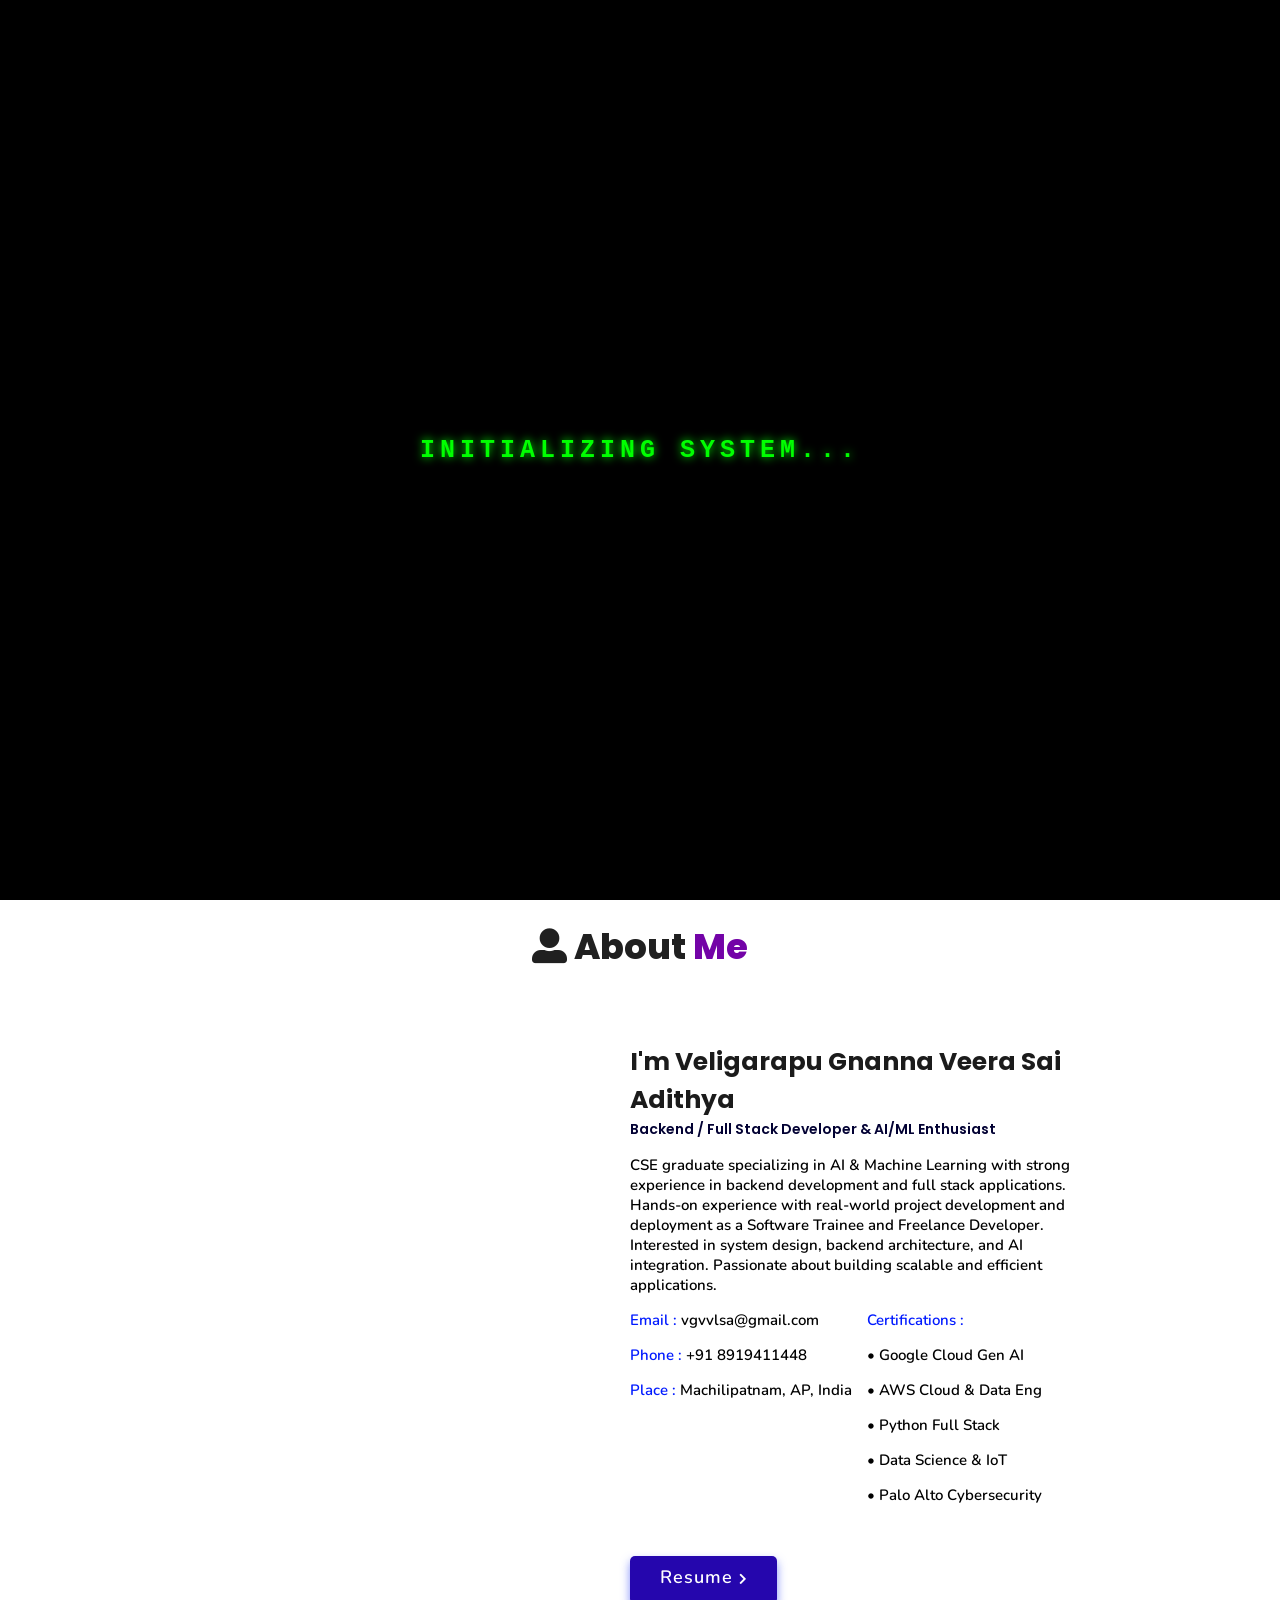
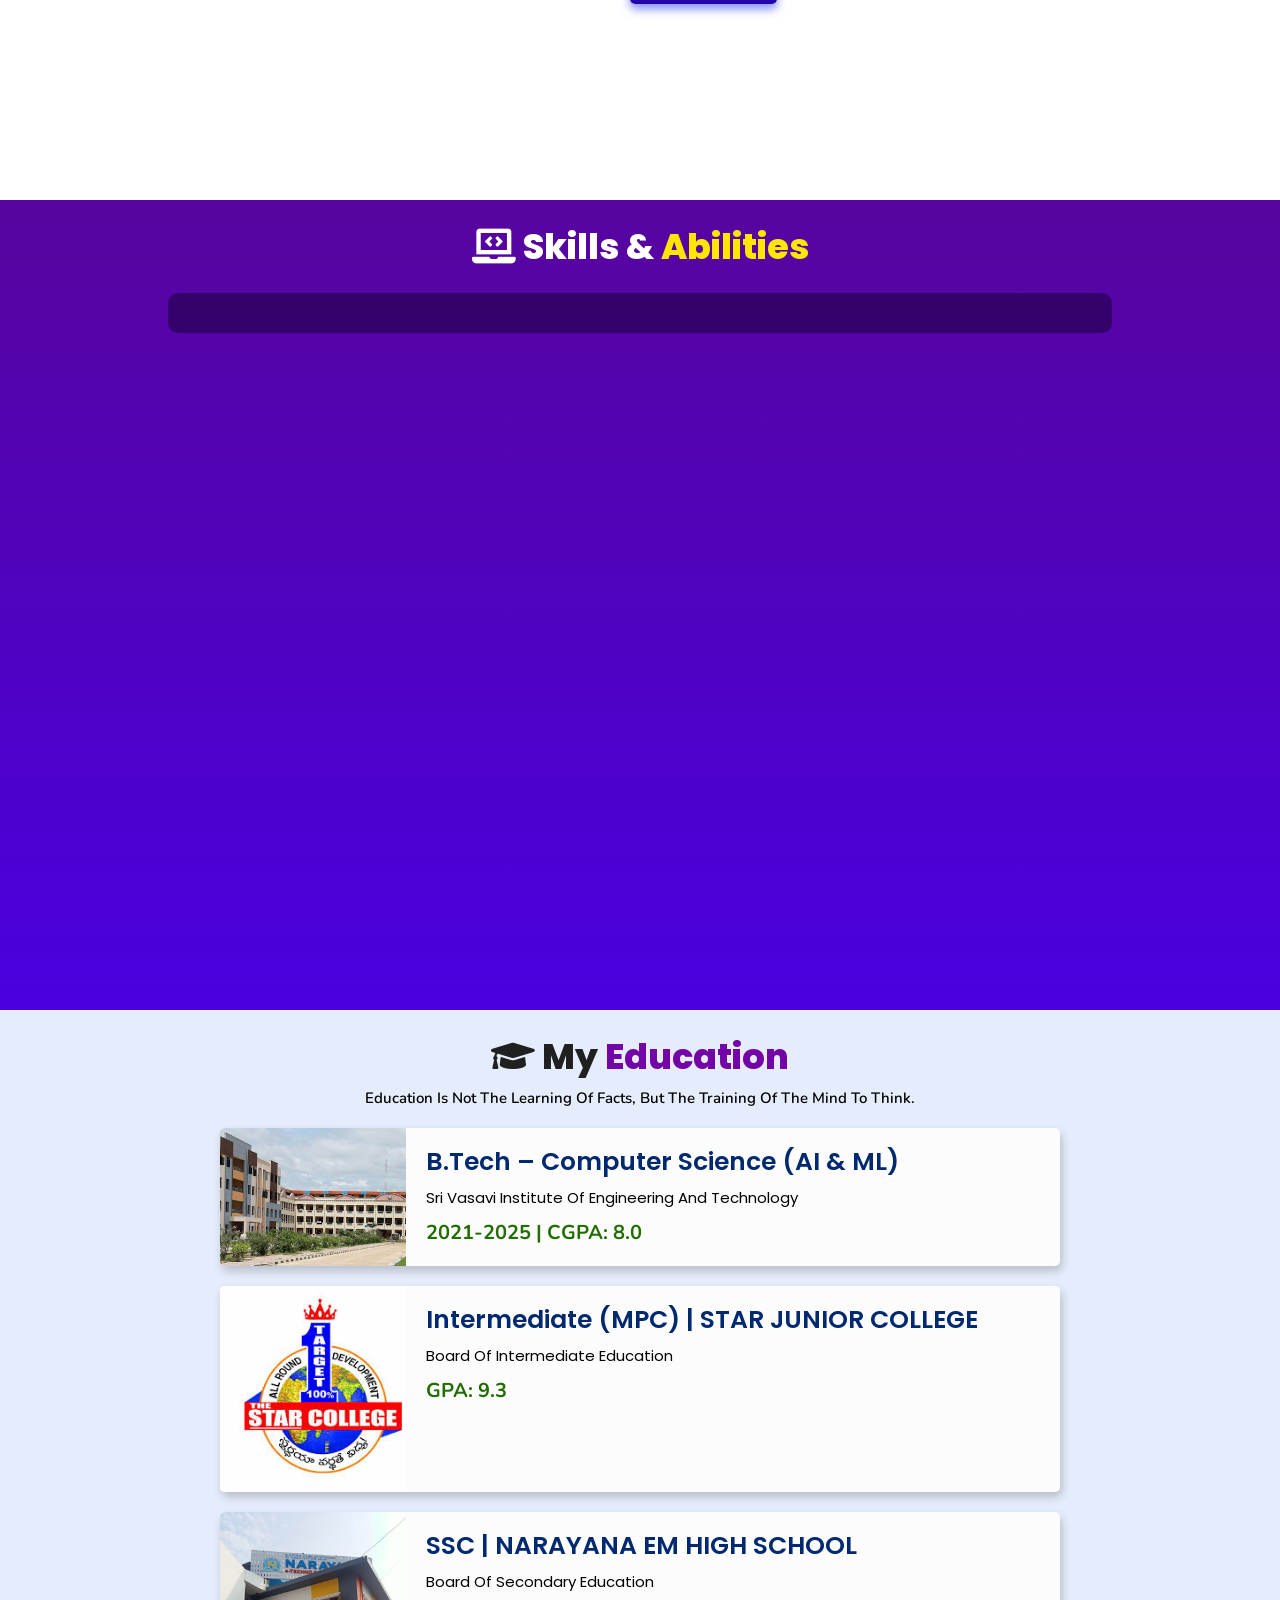
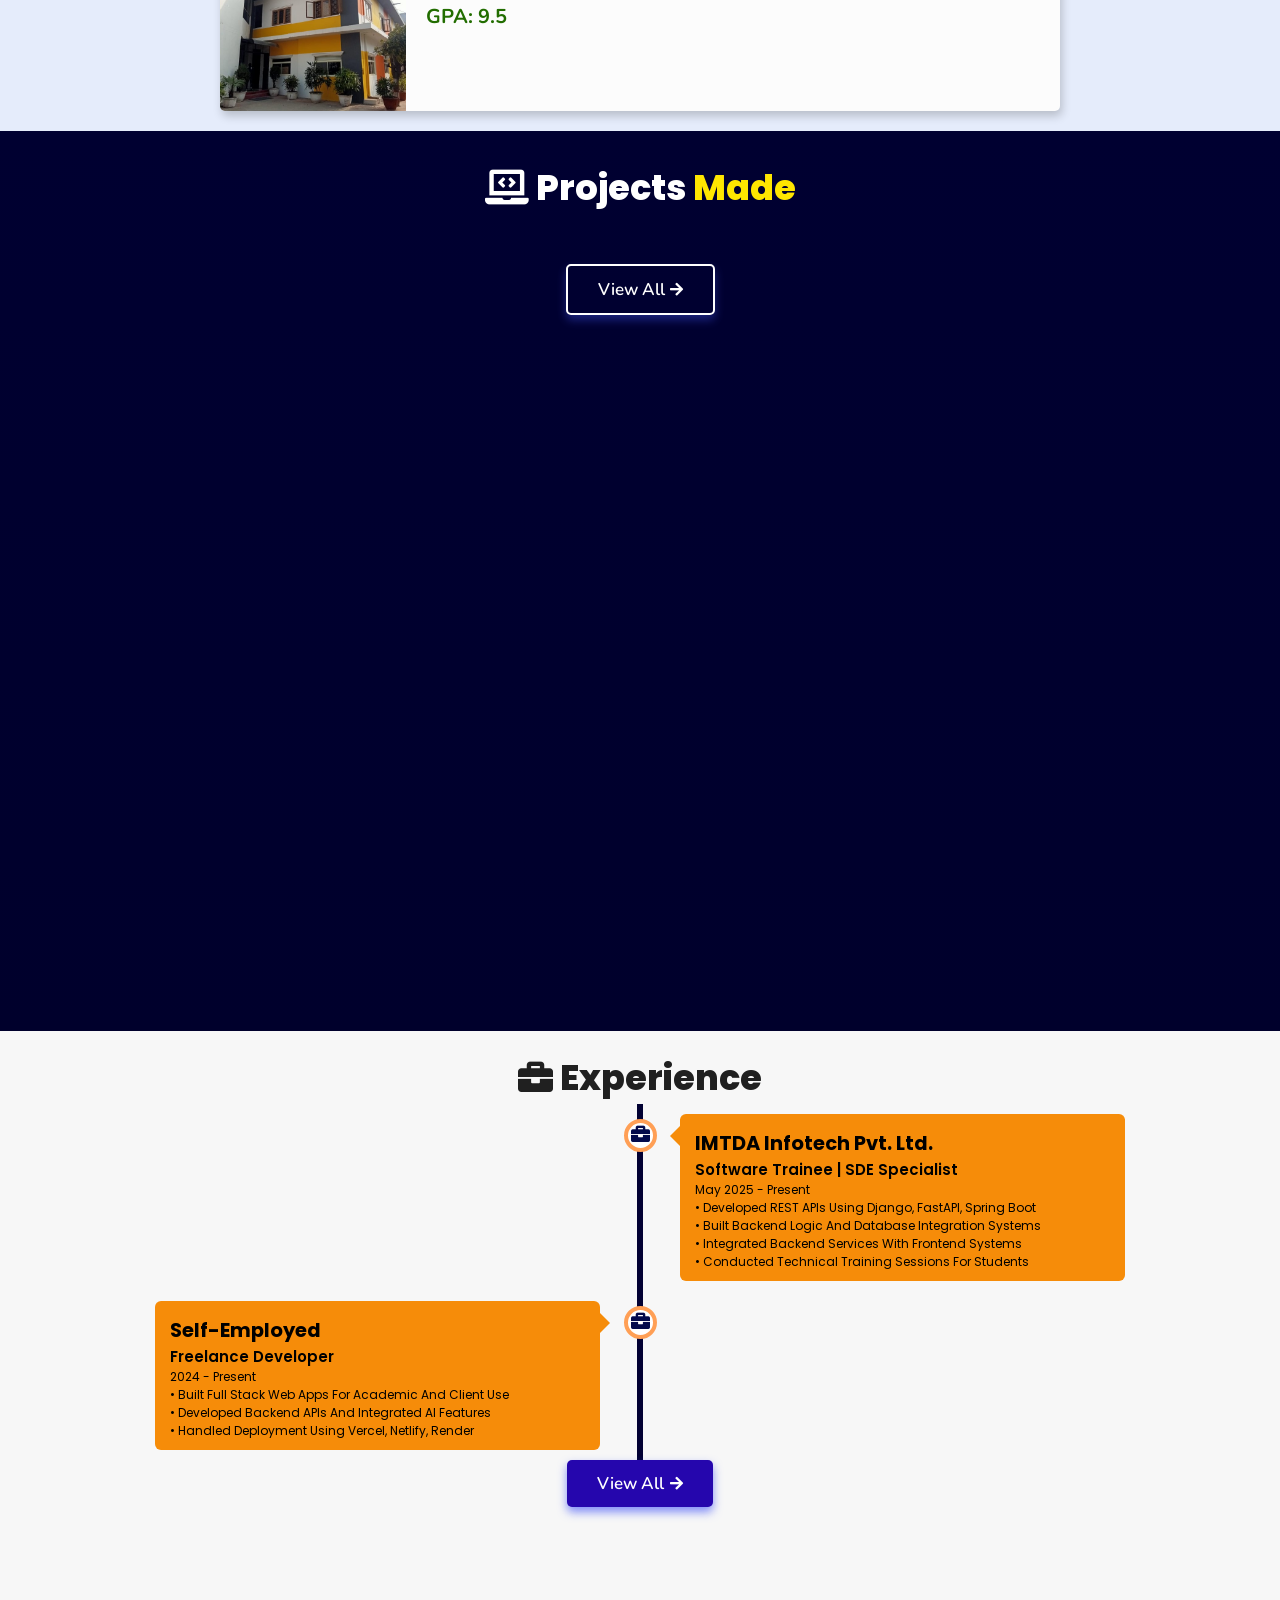
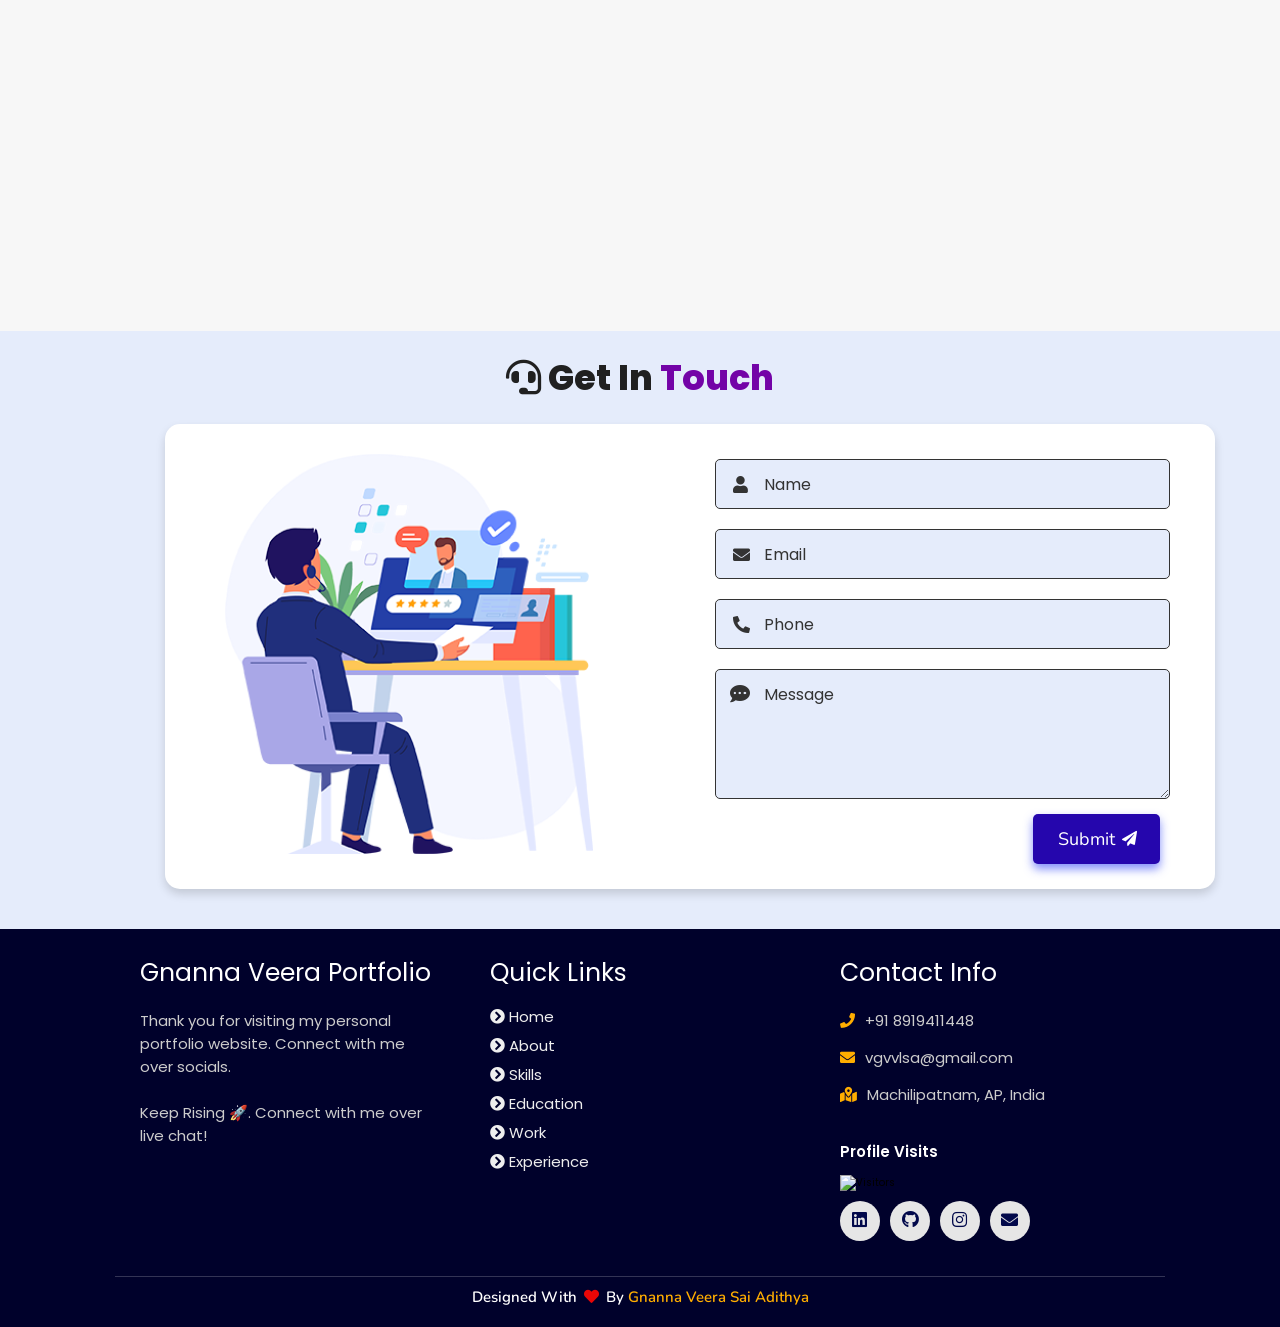
==== commit d0ae2274: "Switch to reliable dwyl visitor counter" ====
--- a/index.html
+++ b/index.html
@@ -371,8 +371,7 @@
         <!-- Live Visitor Counter -->
         <div style="margin-top: 2rem;">
           <p style="font-weight: 600; margin-bottom: 0.5rem; font-size: 1.5rem; color: #fff;">Profile Visits</p>
-          <img src="https://komarev.com/ghpvc/?username=vgvvlsa-portfolio-site&label=VISITORS&color=0e2431&style=for-the-badge"
-            alt="Visitor Counter" />
+          <img src="https://hits.dwyl.com/vgvvlsa3145/vgvvlsa.dev.svg" alt="Visitors">
         </div>
 
         <div class="share">
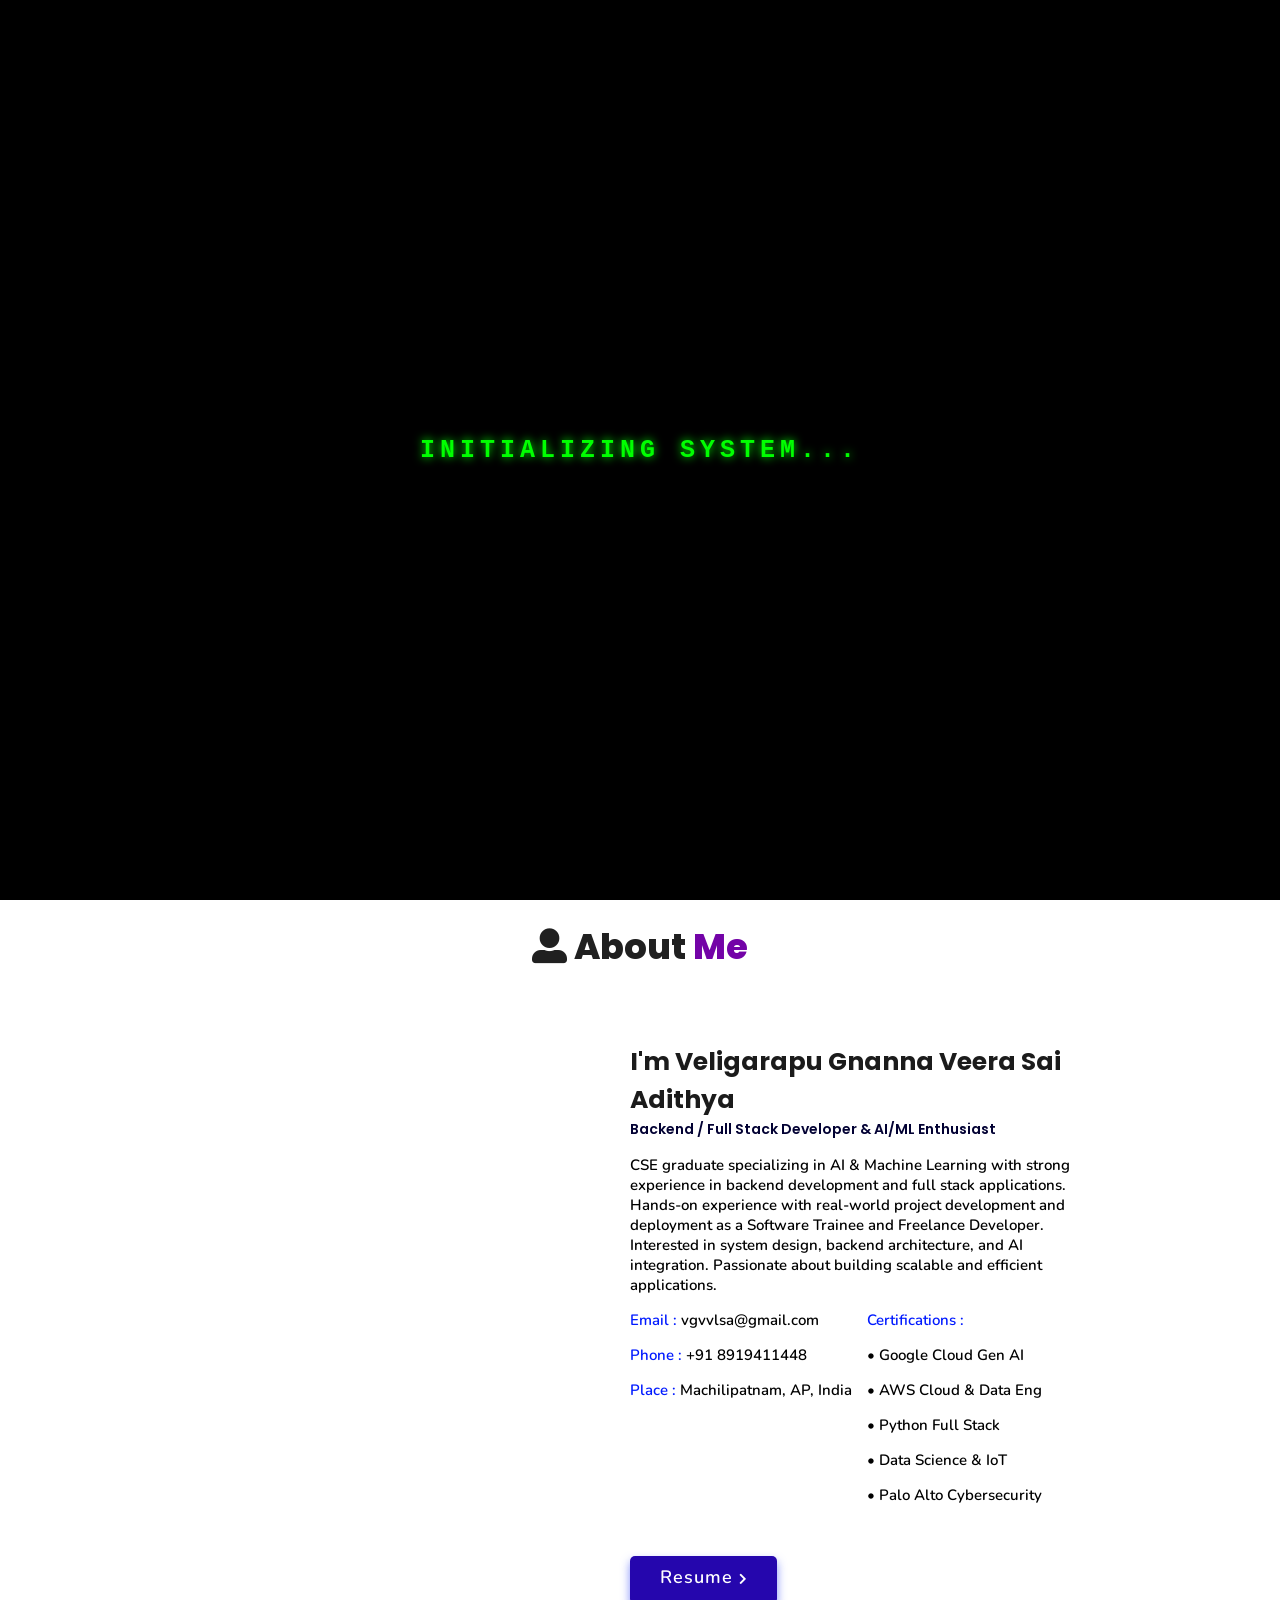
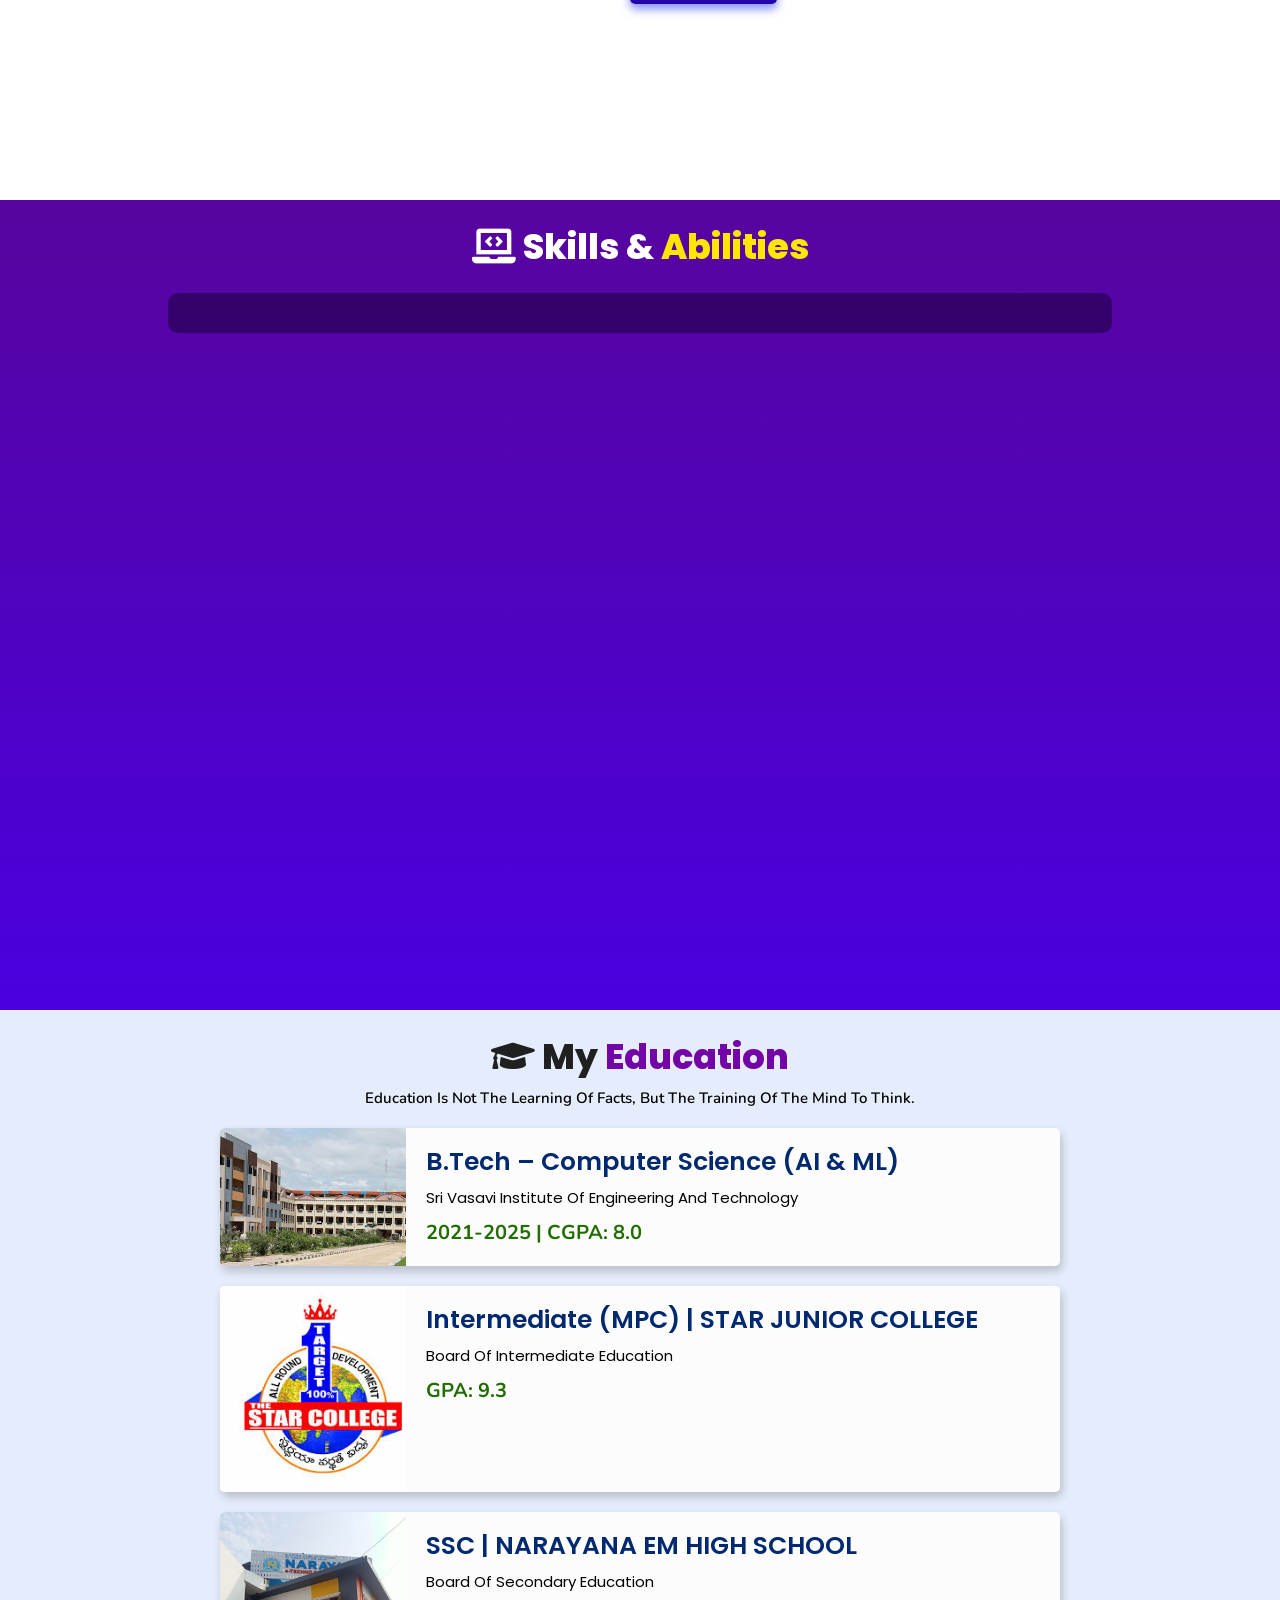
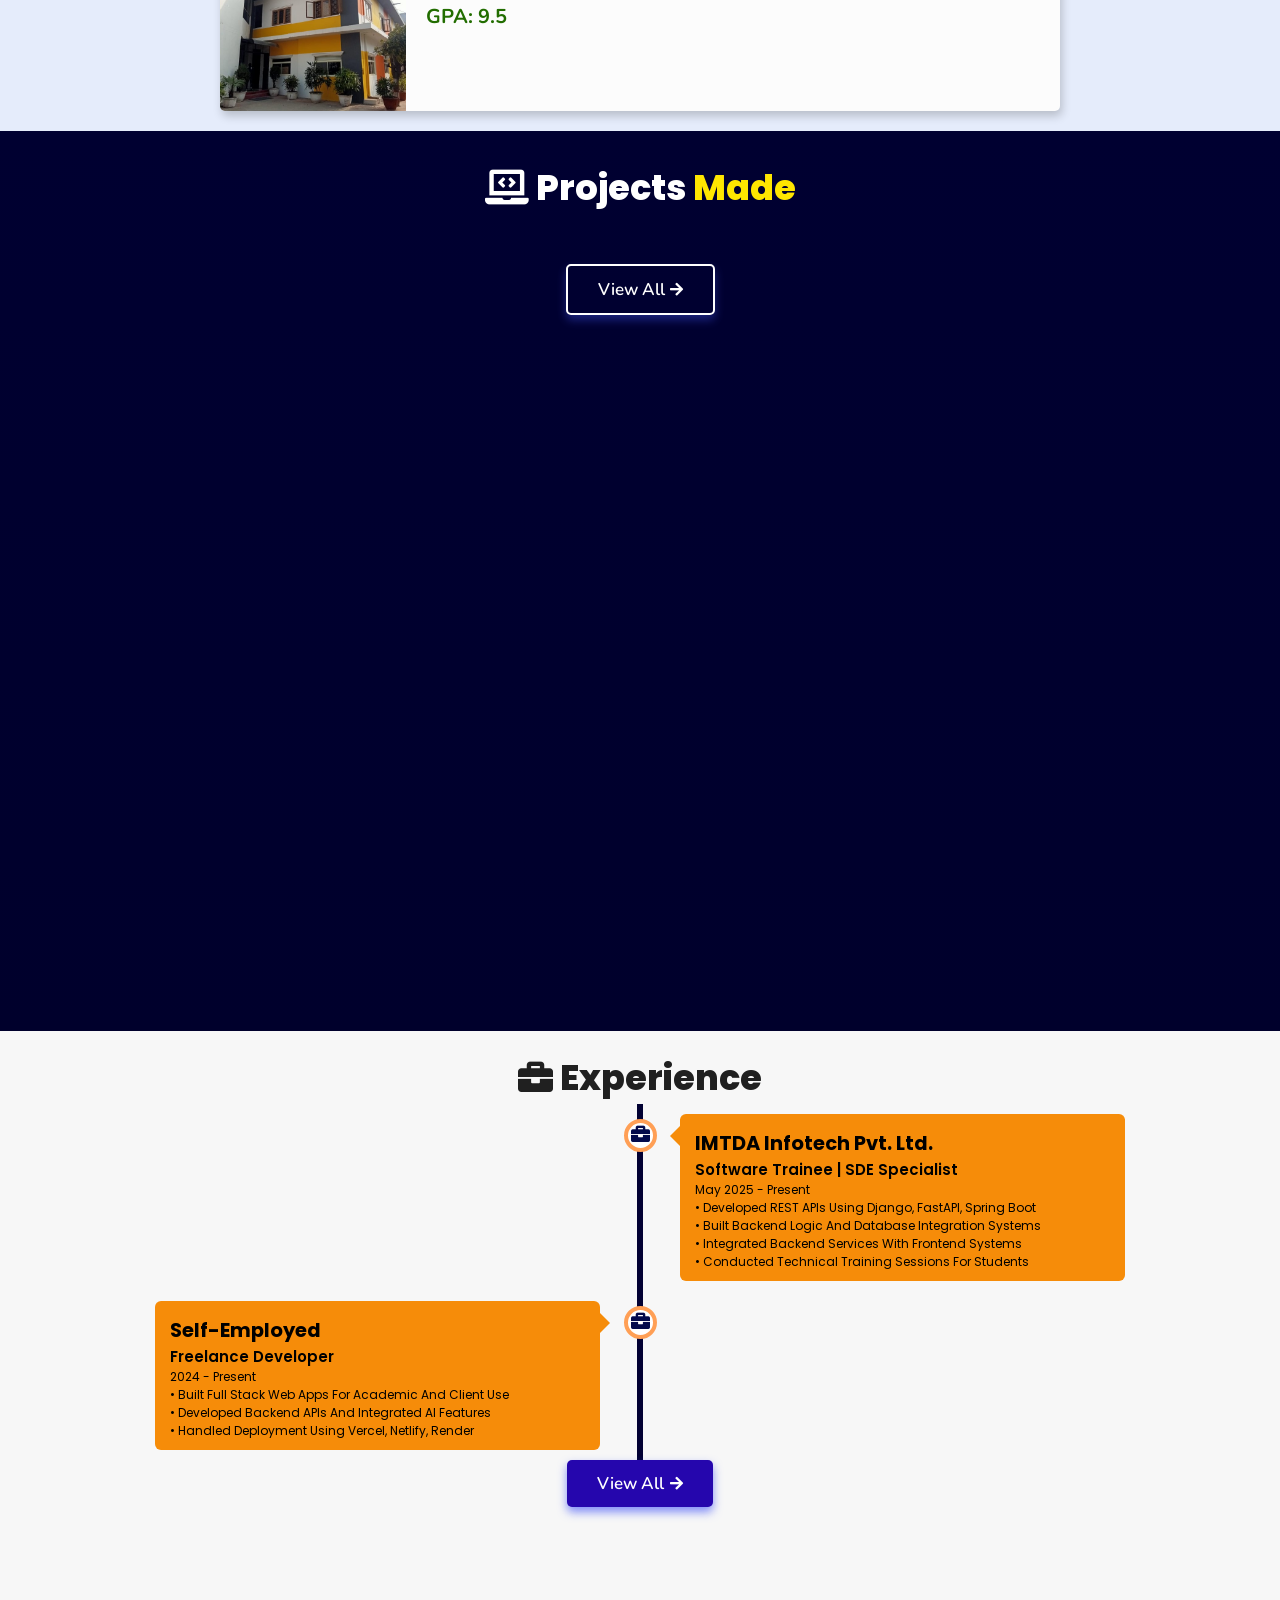
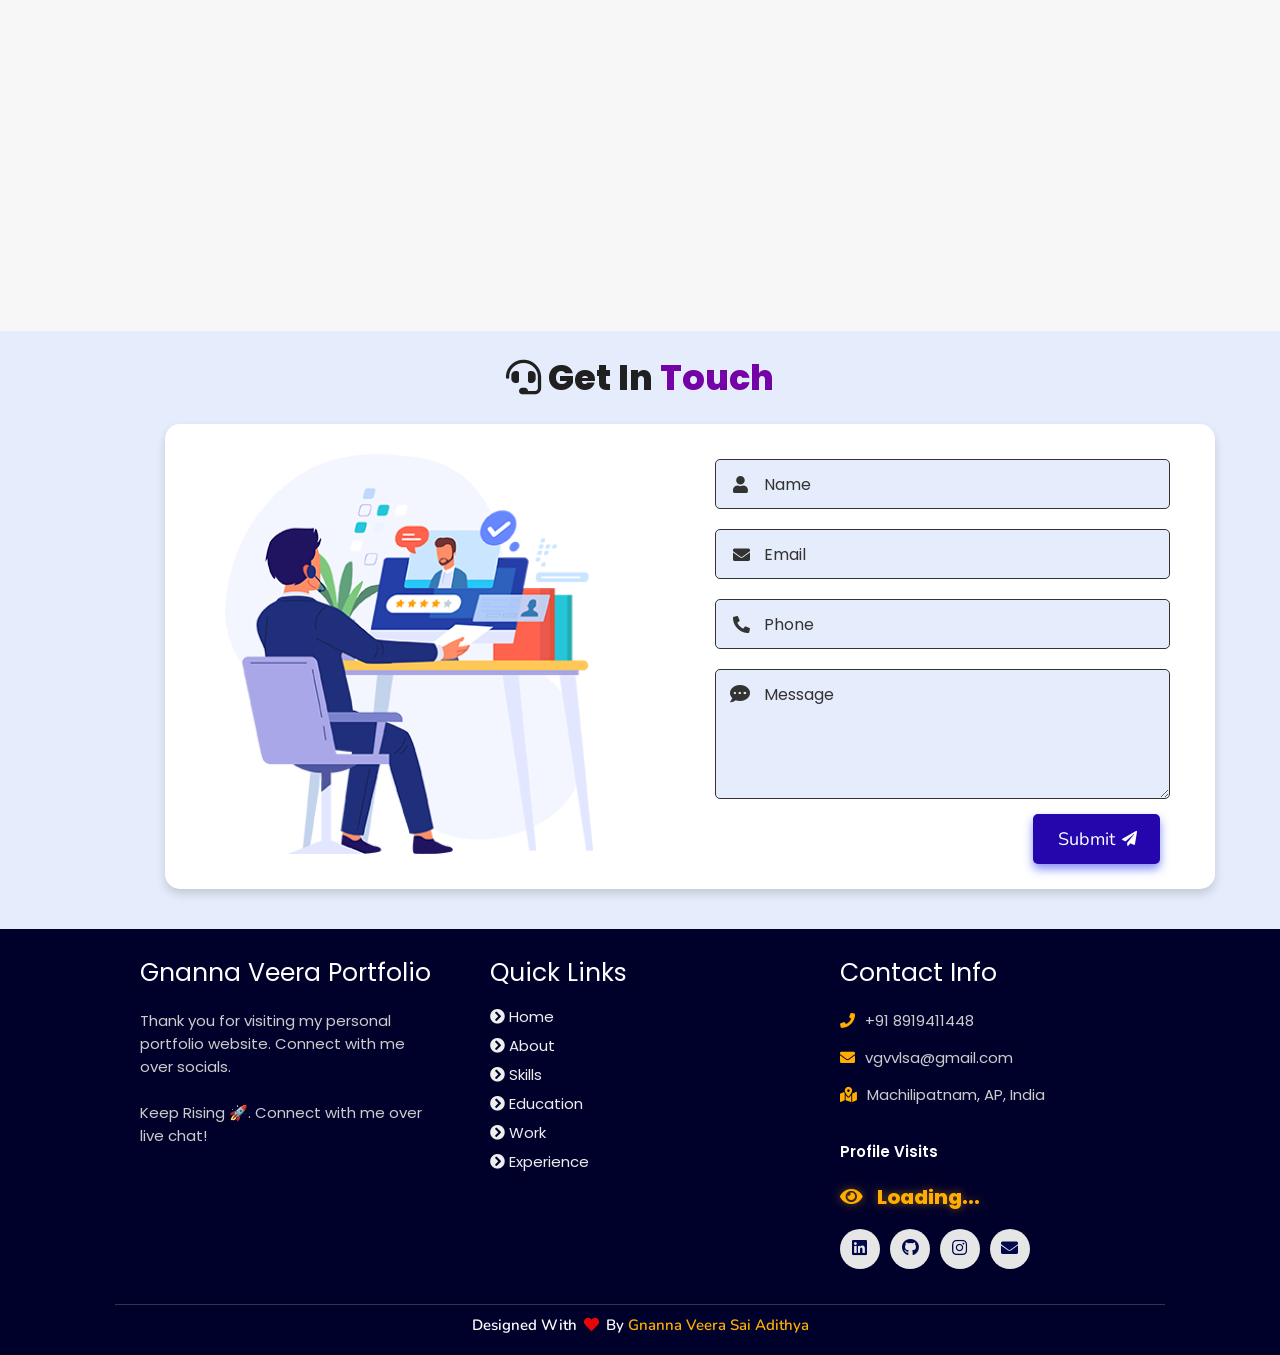
==== commit 4280b69a: "Replace broken image counter with robust JS-based visitor counter" ====
--- a/index.html
+++ b/index.html
@@ -371,7 +371,9 @@
         <!-- Live Visitor Counter -->
         <div style="margin-top: 2rem;">
           <p style="font-weight: 600; margin-bottom: 0.5rem; font-size: 1.5rem; color: #fff;">Profile Visits</p>
-          <img src="https://hits.dwyl.com/vgvvlsa3145/vgvvlsa.dev.svg" alt="Visitors">
+          <p style="font-size: 2rem; color: #ffae00; font-weight: 800; text-shadow: 0 0 10px rgba(255, 174, 0, 0.5);">
+            <i class="fas fa-eye"></i> <span id="visitor-count">Loading...</span>
+          </p>
         </div>
 
         <div class="share">
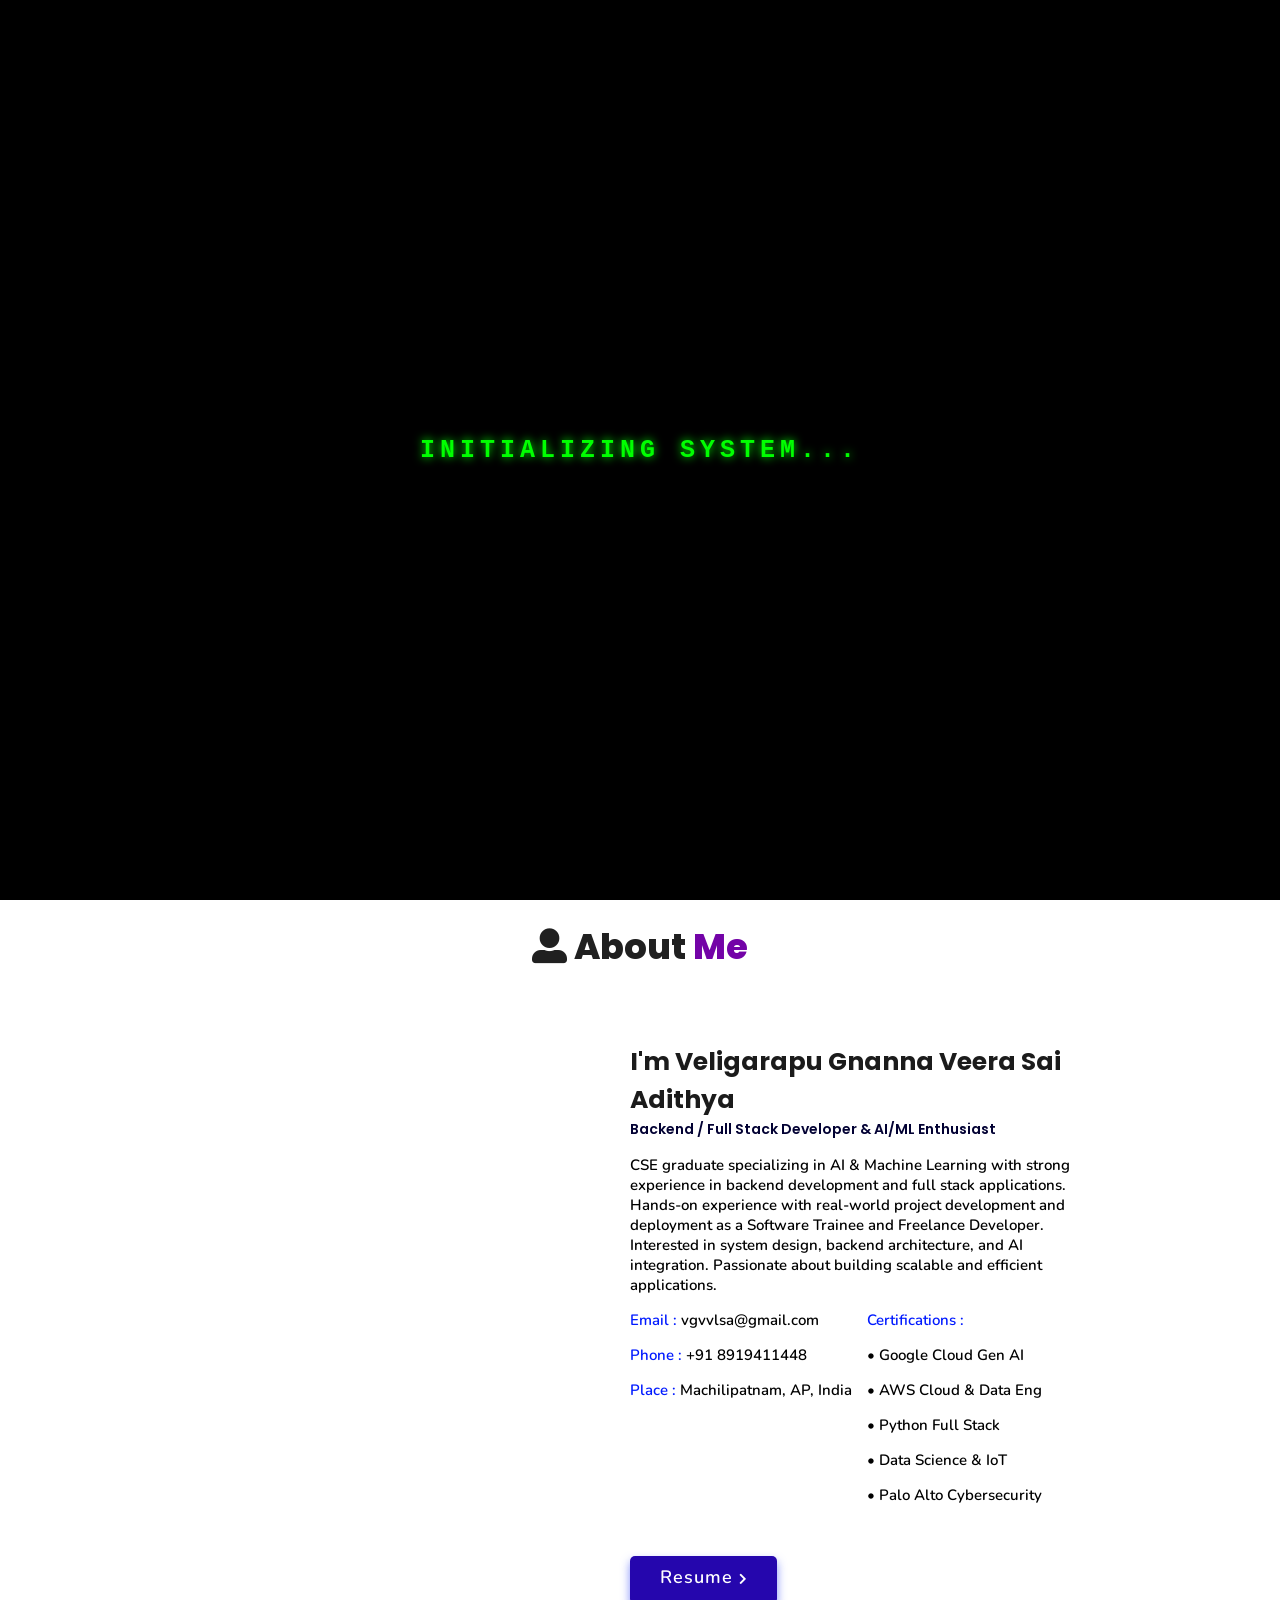
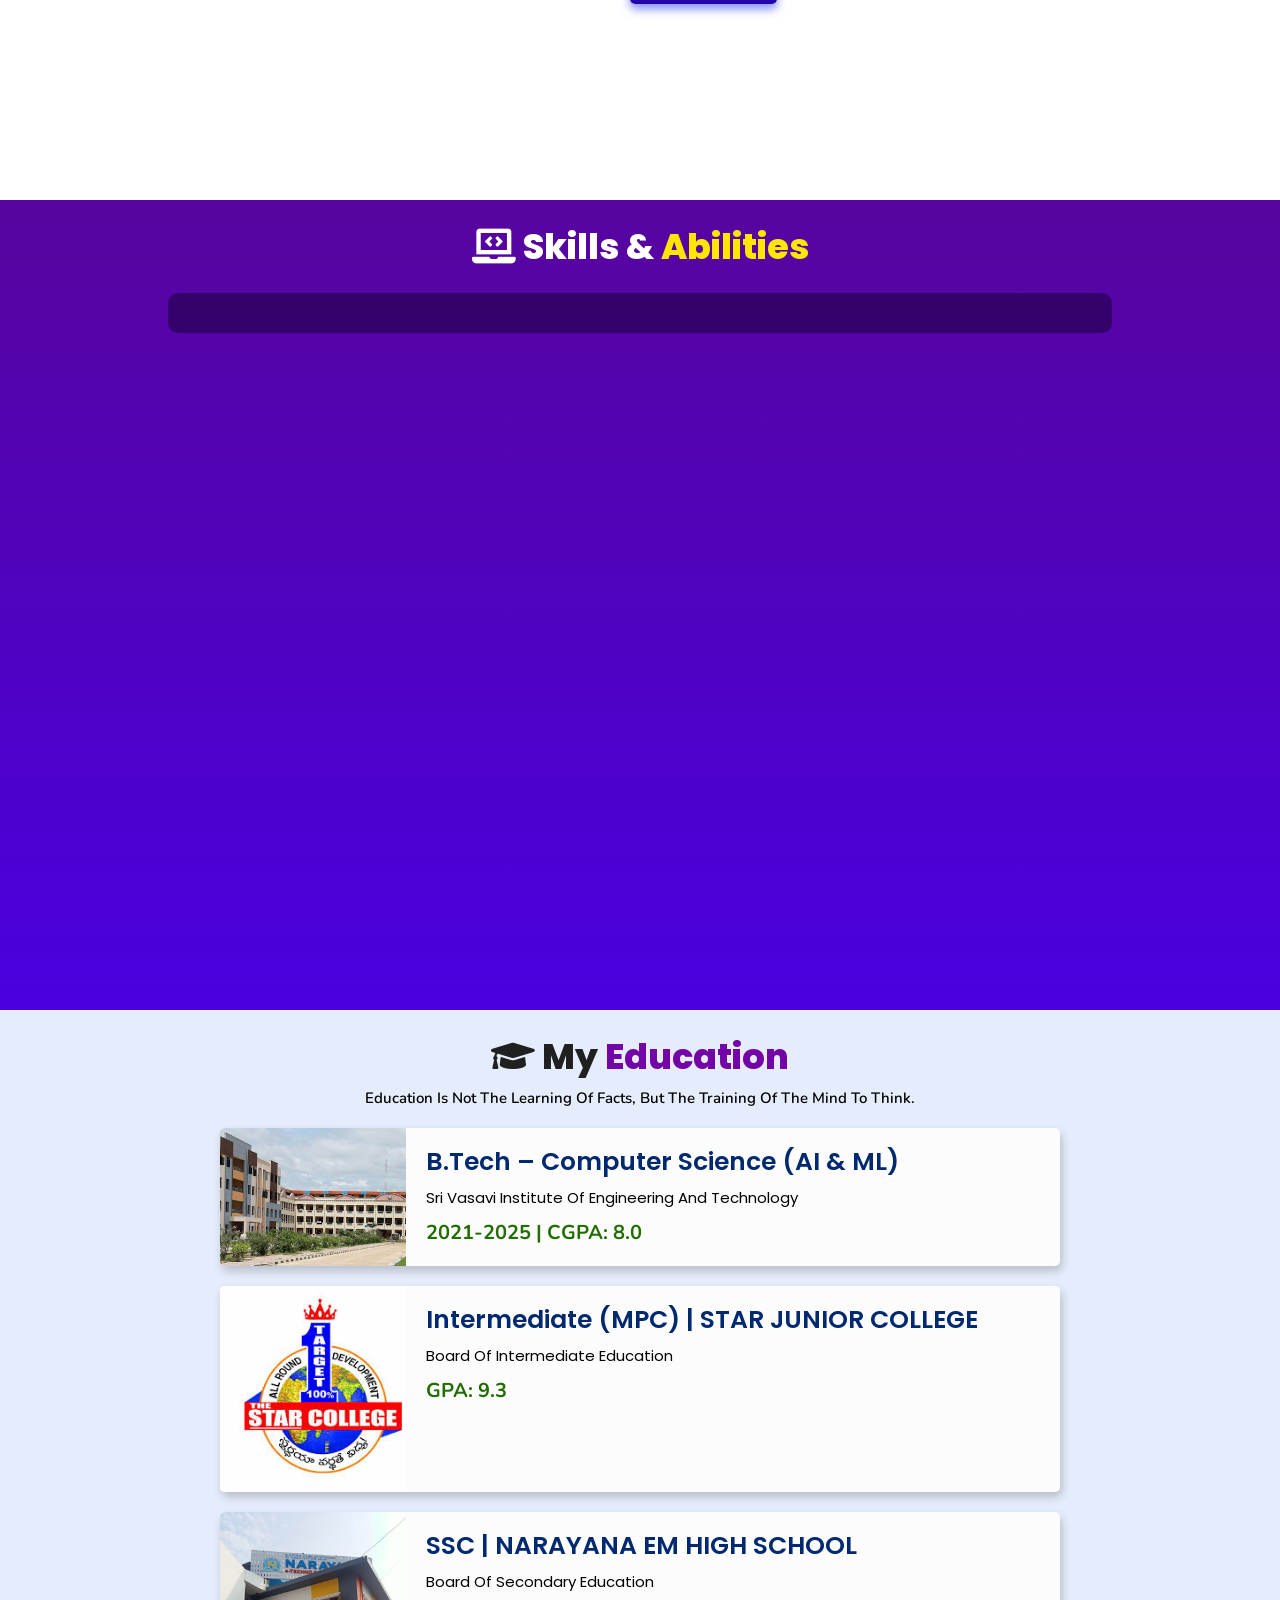
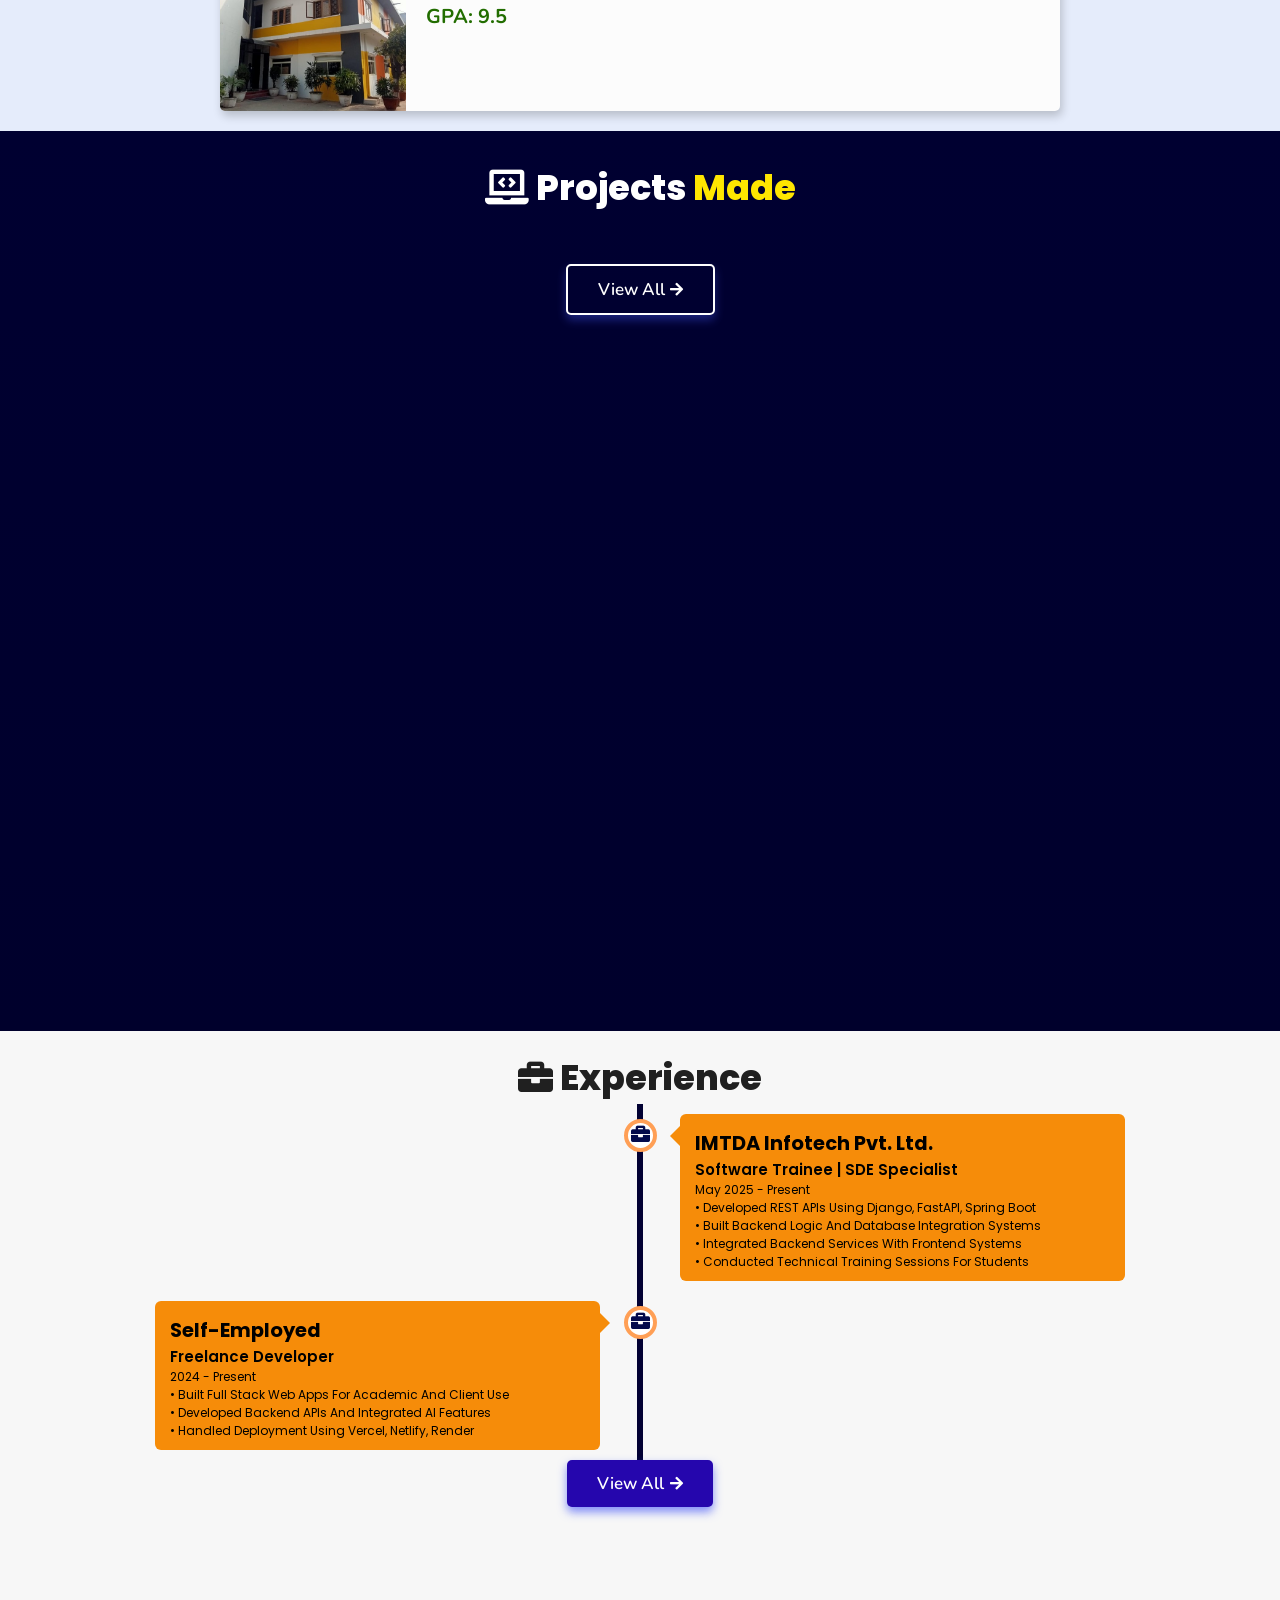
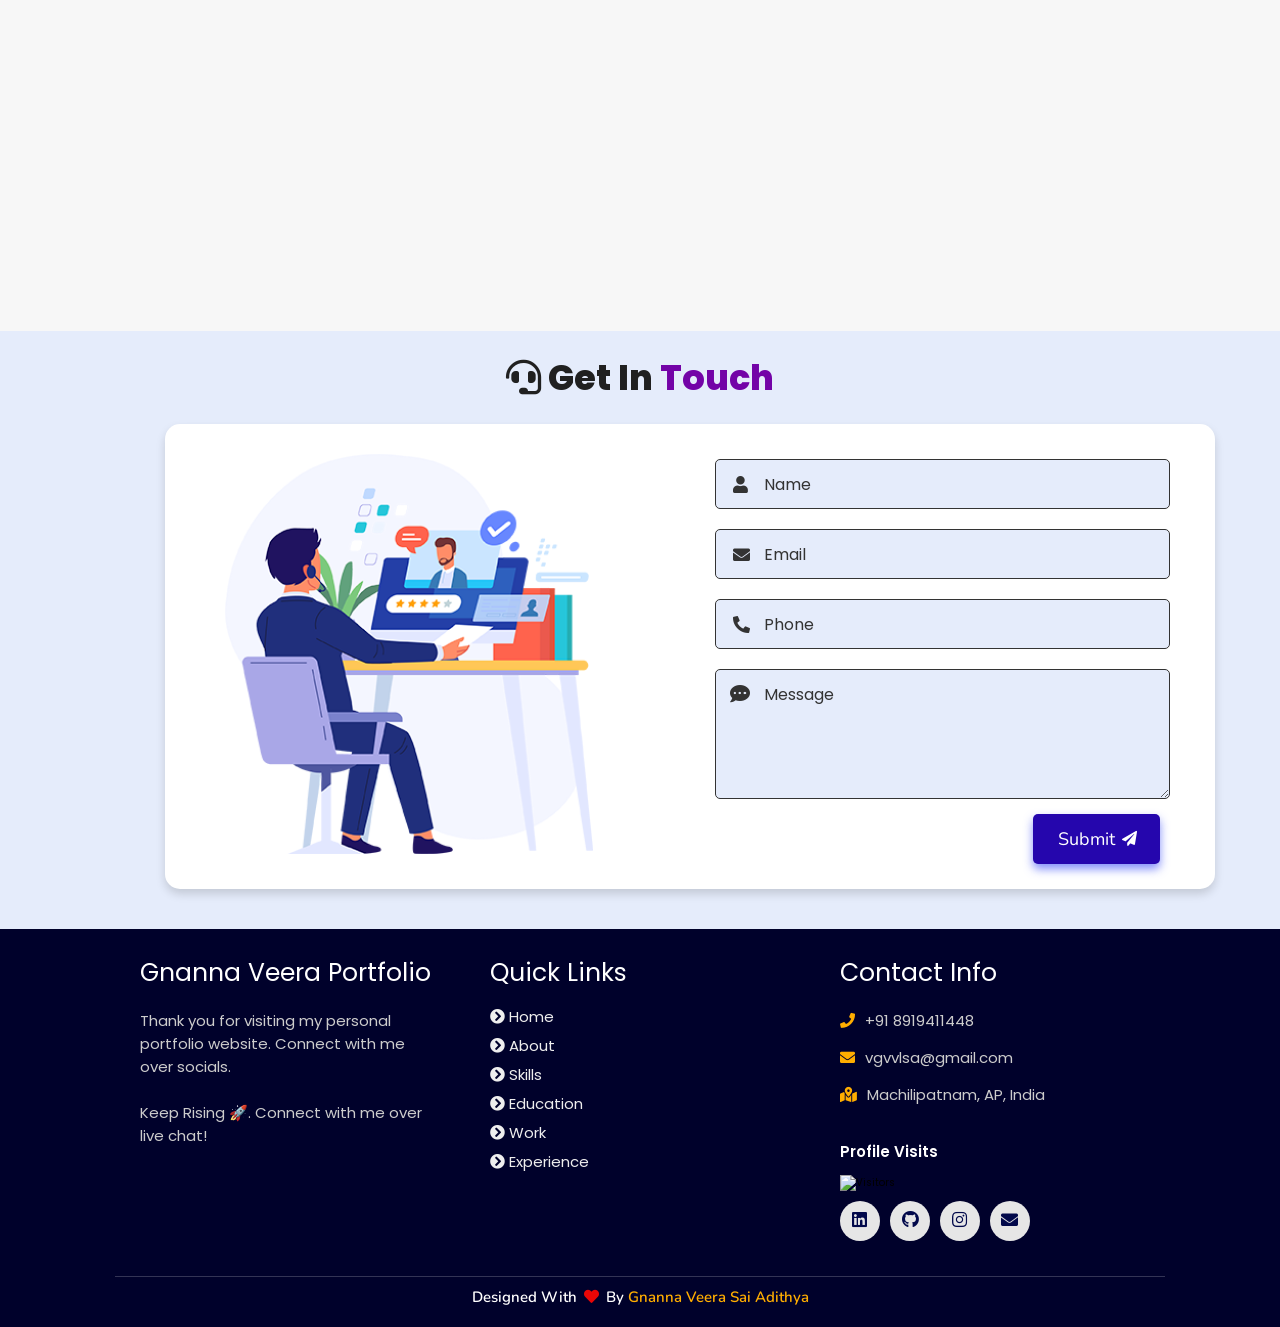
==== commit ebcf7f34: "Final fix for visitor counter using Shields.io endpoint" ====
--- a/index.html
+++ b/index.html
@@ -371,9 +371,7 @@
         <!-- Live Visitor Counter -->
         <div style="margin-top: 2rem;">
           <p style="font-weight: 600; margin-bottom: 0.5rem; font-size: 1.5rem; color: #fff;">Profile Visits</p>
-          <p style="font-size: 2rem; color: #ffae00; font-weight: 800; text-shadow: 0 0 10px rgba(255, 174, 0, 0.5);">
-            <i class="fas fa-eye"></i> <span id="visitor-count">Loading...</span>
-          </p>
+          <img src="https://img.shields.io/endpoint?url=https%3A%2F%2Fhits.dwyl.com%2Fvgvvlsa3145%2Fvgvvlsa.dev.json%3Fshow%3Dcount%26color%3Dorange" alt="Visitors">
         </div>
 
         <div class="share">
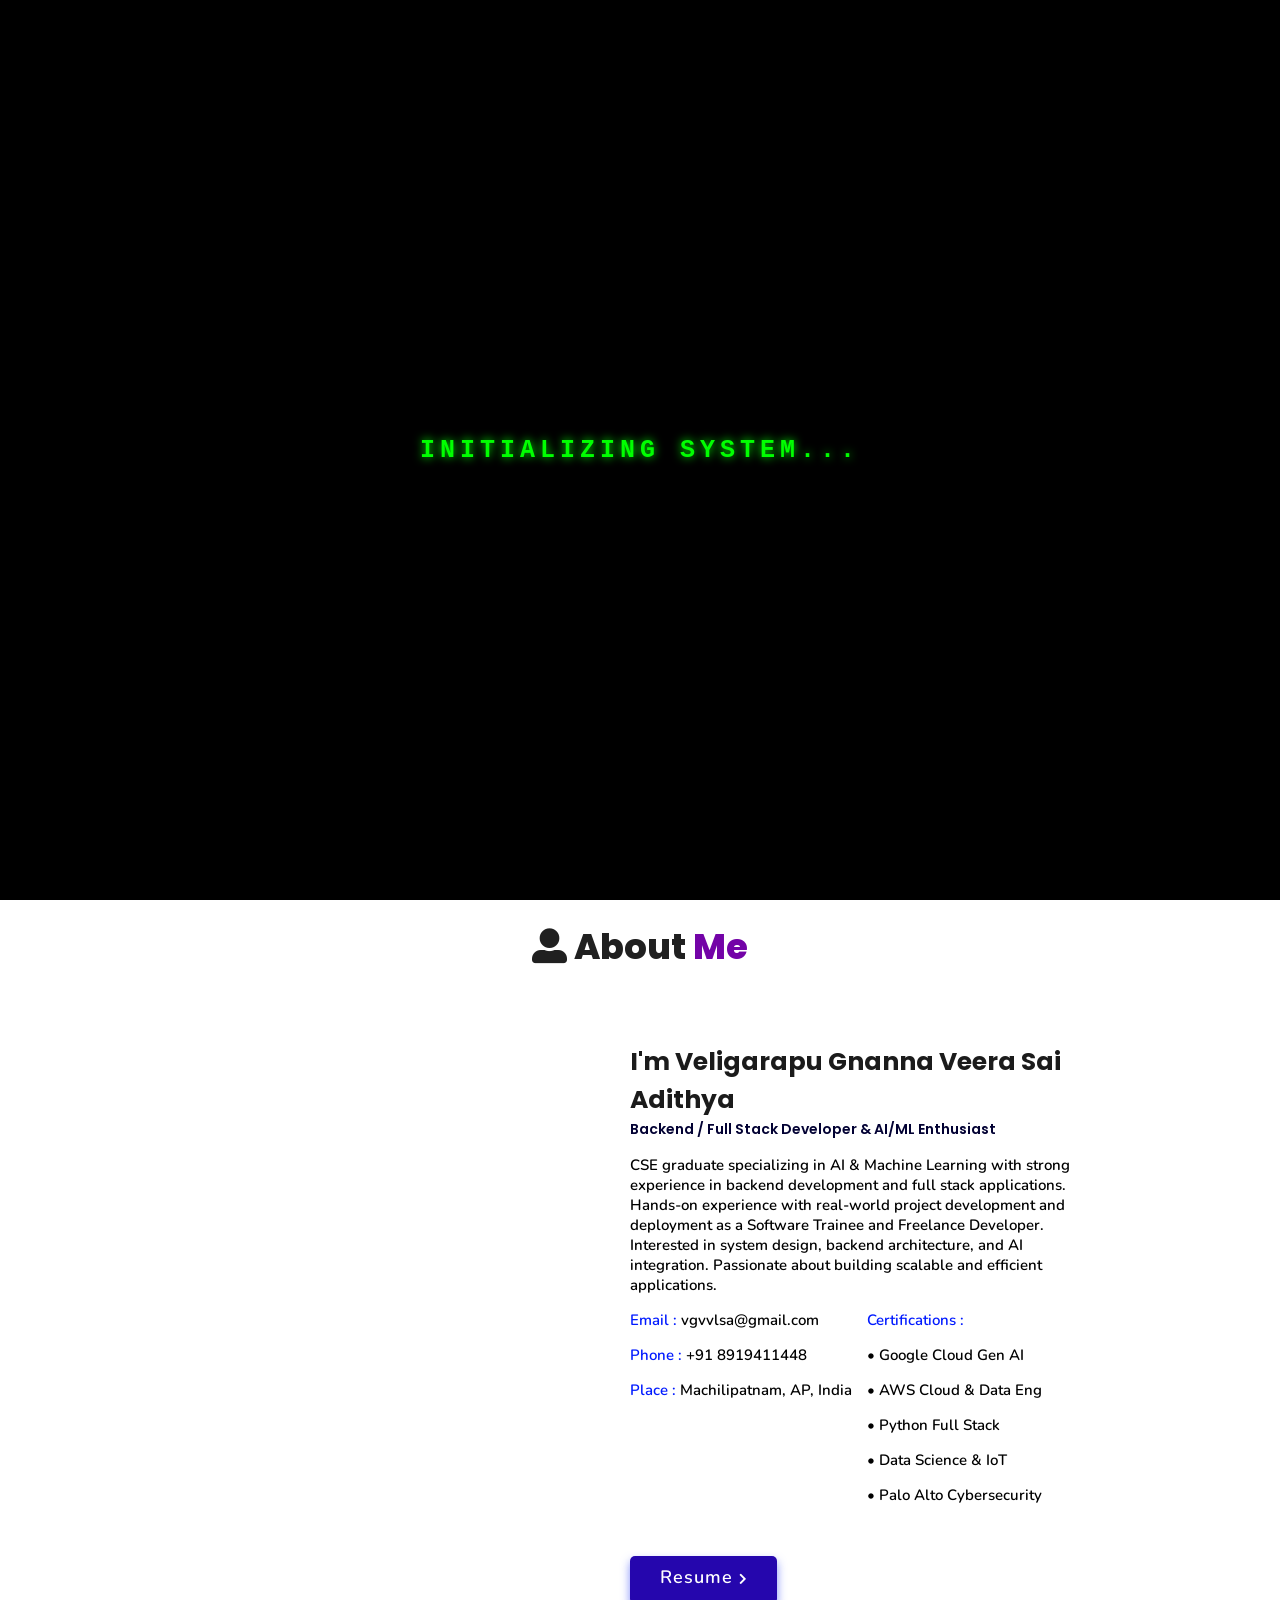
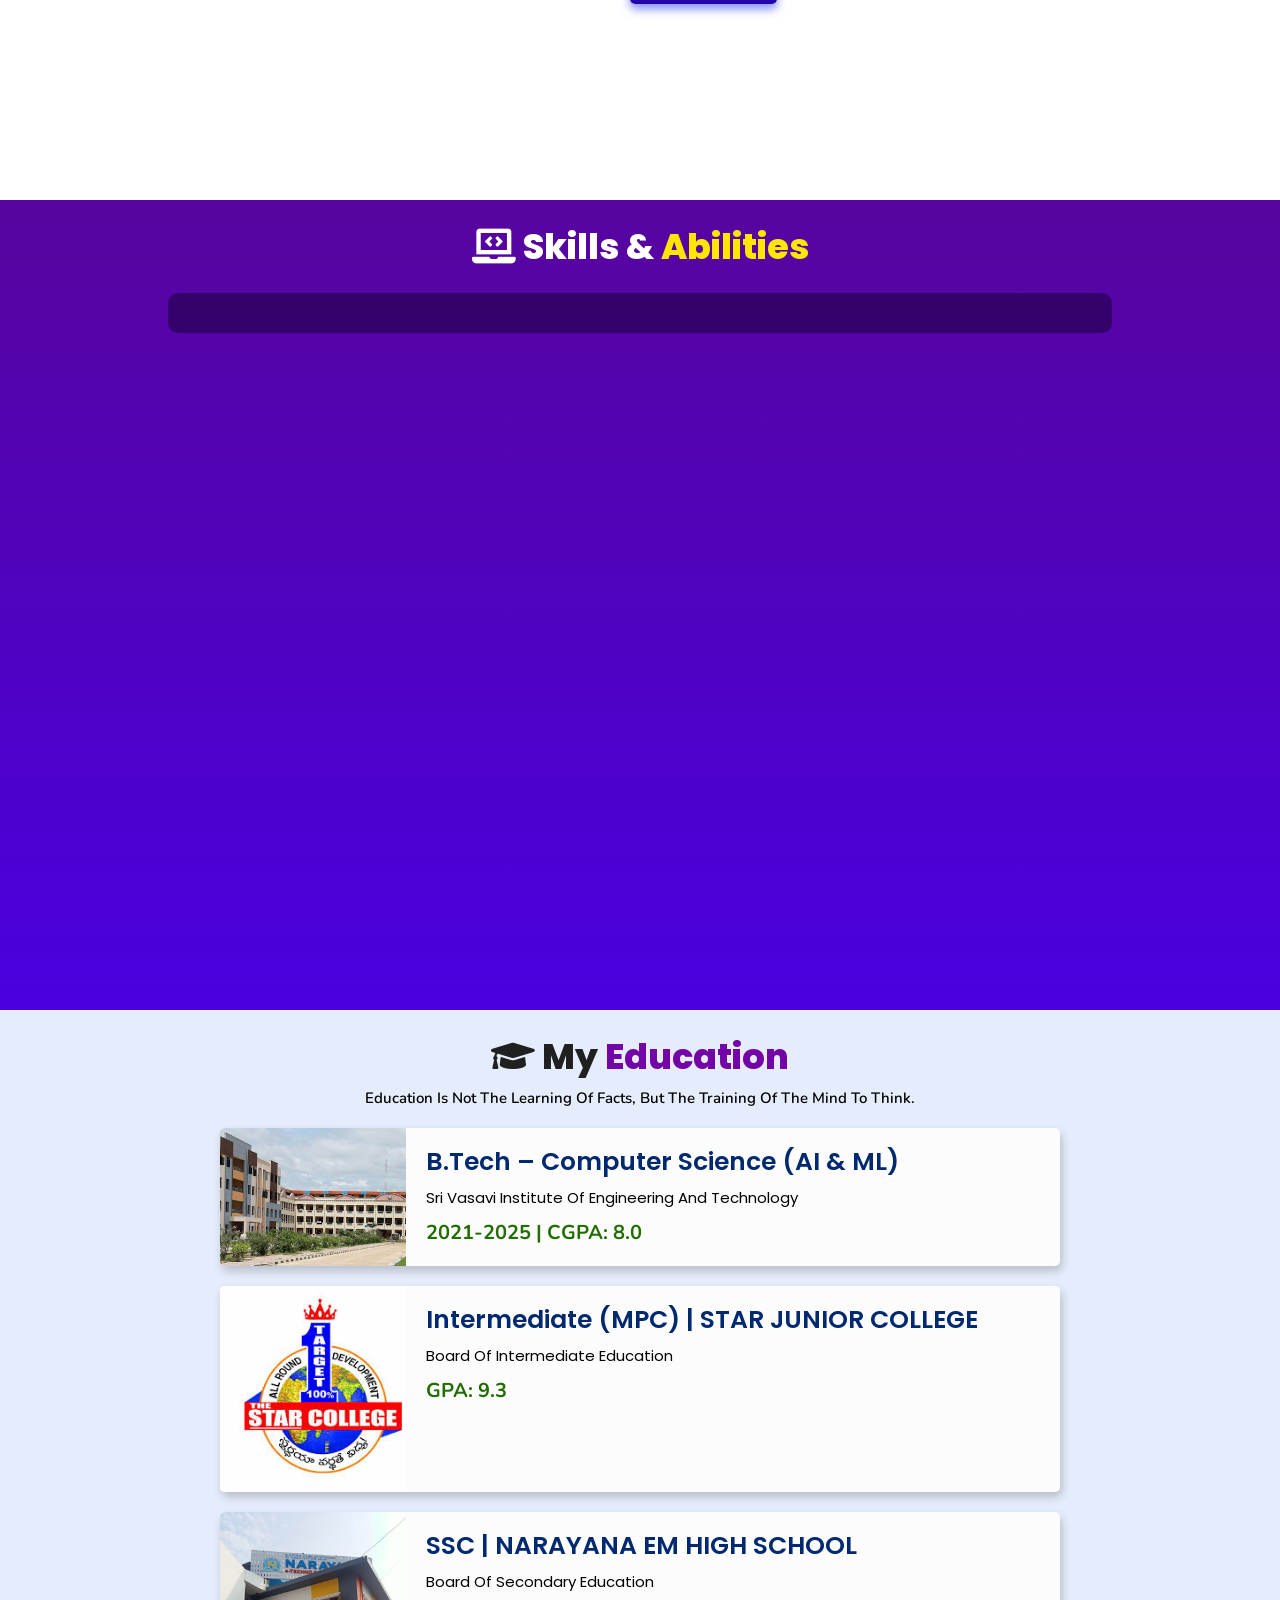
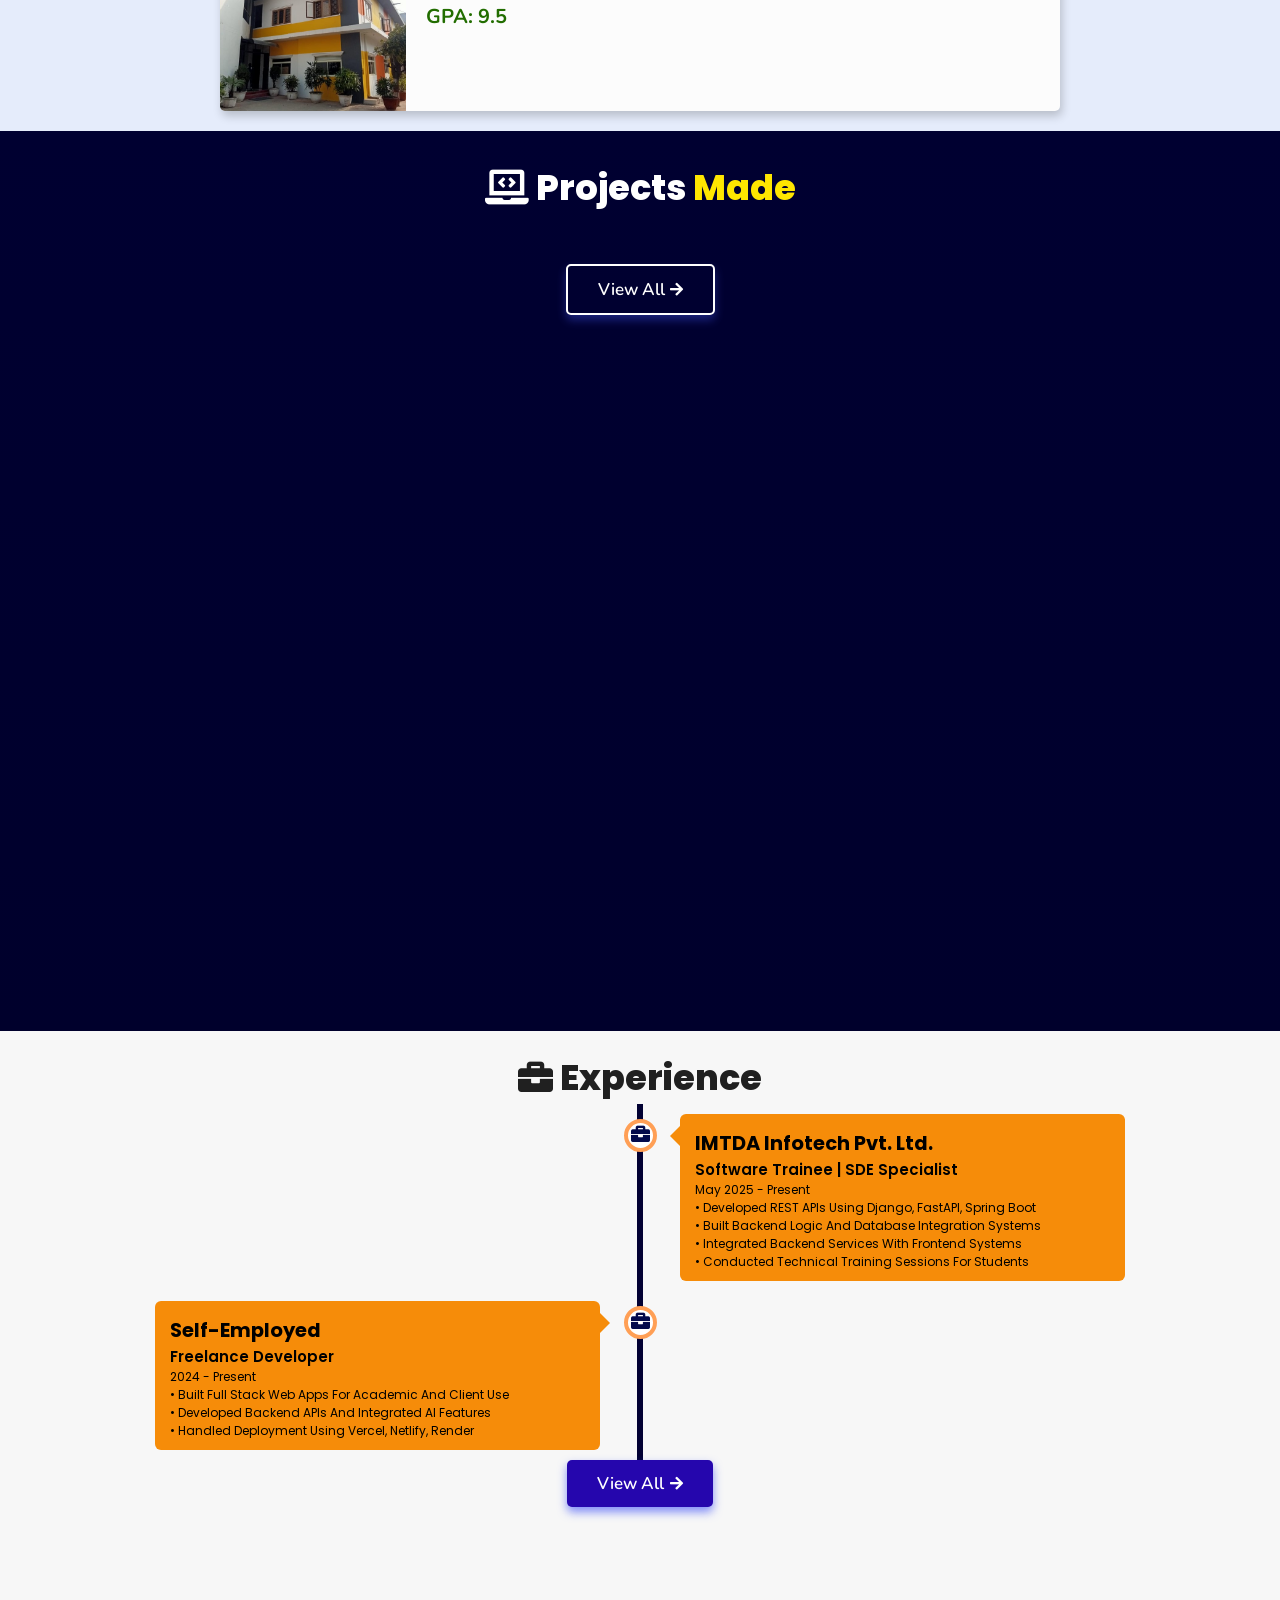
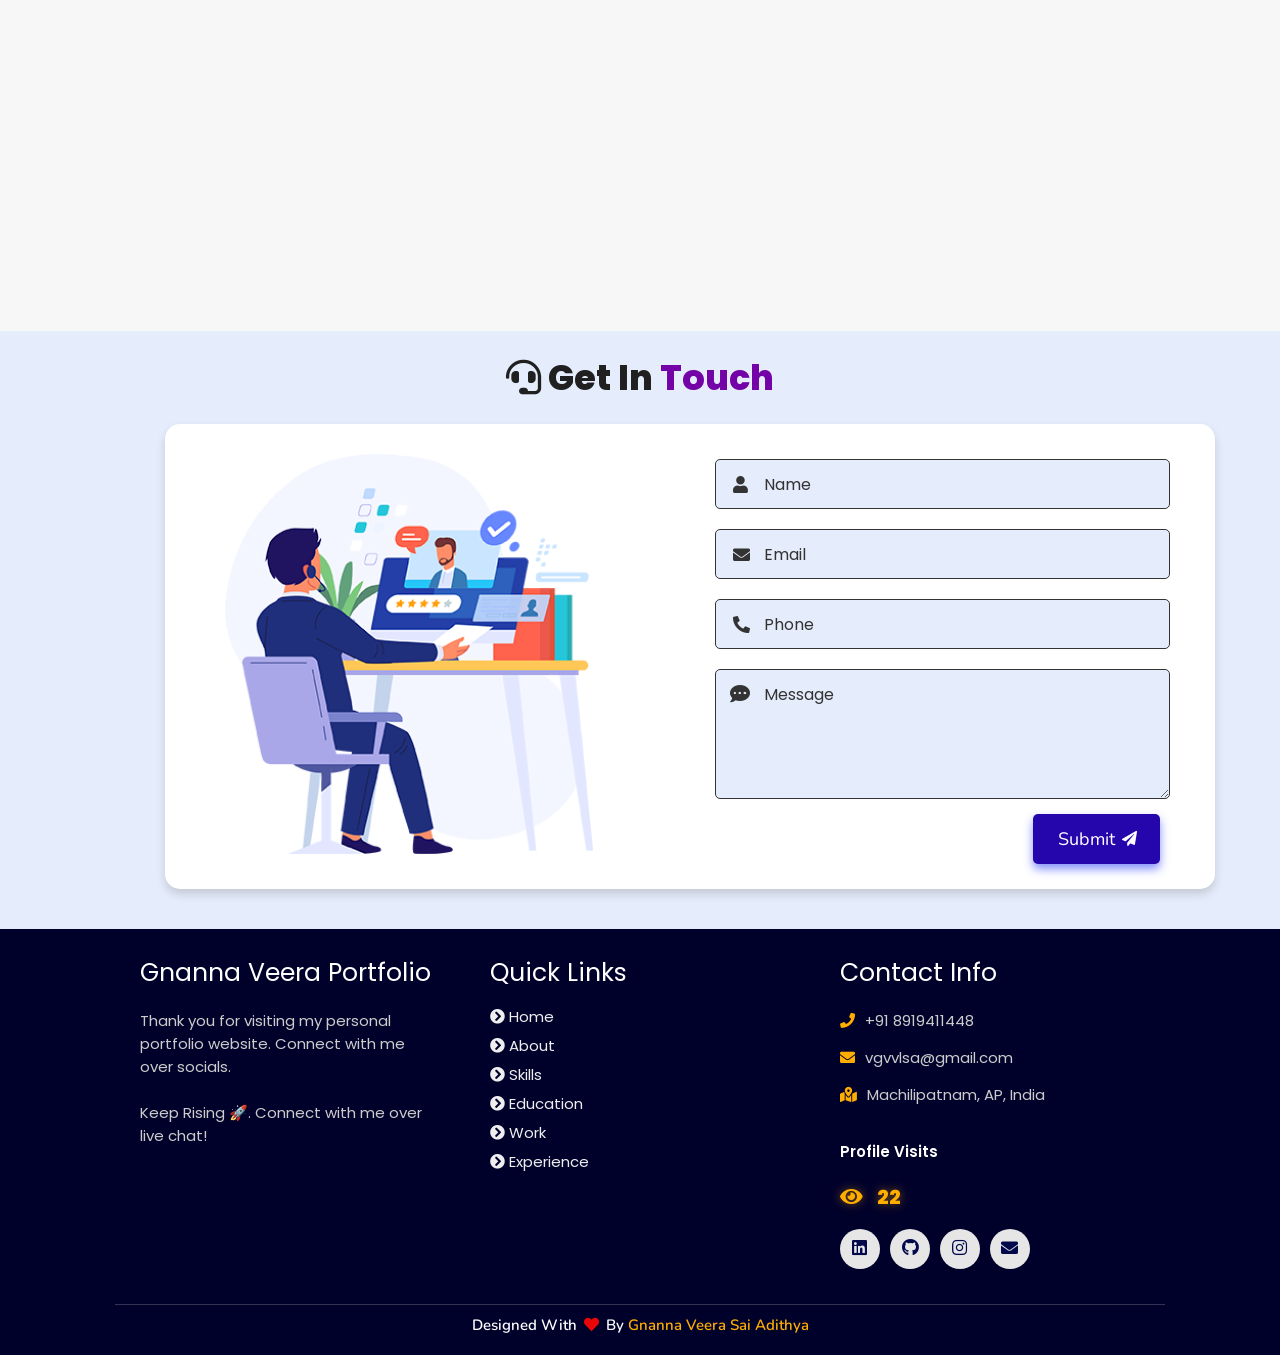
==== commit d0a6c193: "Sync visitor counter with Google Analytics data (added offset)" ====
--- a/index.html
+++ b/index.html
@@ -371,7 +371,9 @@
         <!-- Live Visitor Counter -->
         <div style="margin-top: 2rem;">
           <p style="font-weight: 600; margin-bottom: 0.5rem; font-size: 1.5rem; color: #fff;">Profile Visits</p>
-          <img src="https://img.shields.io/endpoint?url=https%3A%2F%2Fhits.dwyl.com%2Fvgvvlsa3145%2Fvgvvlsa.dev.json%3Fshow%3Dcount%26color%3Dorange" alt="Visitors">
+          <p style="font-size: 2rem; color: #ffae00; font-weight: 800; text-shadow: 0 0 10px rgba(255, 174, 0, 0.5);">
+            <i class="fas fa-eye"></i> <span id="visitor-count">22</span>
+          </p>
         </div>
 
         <div class="share">
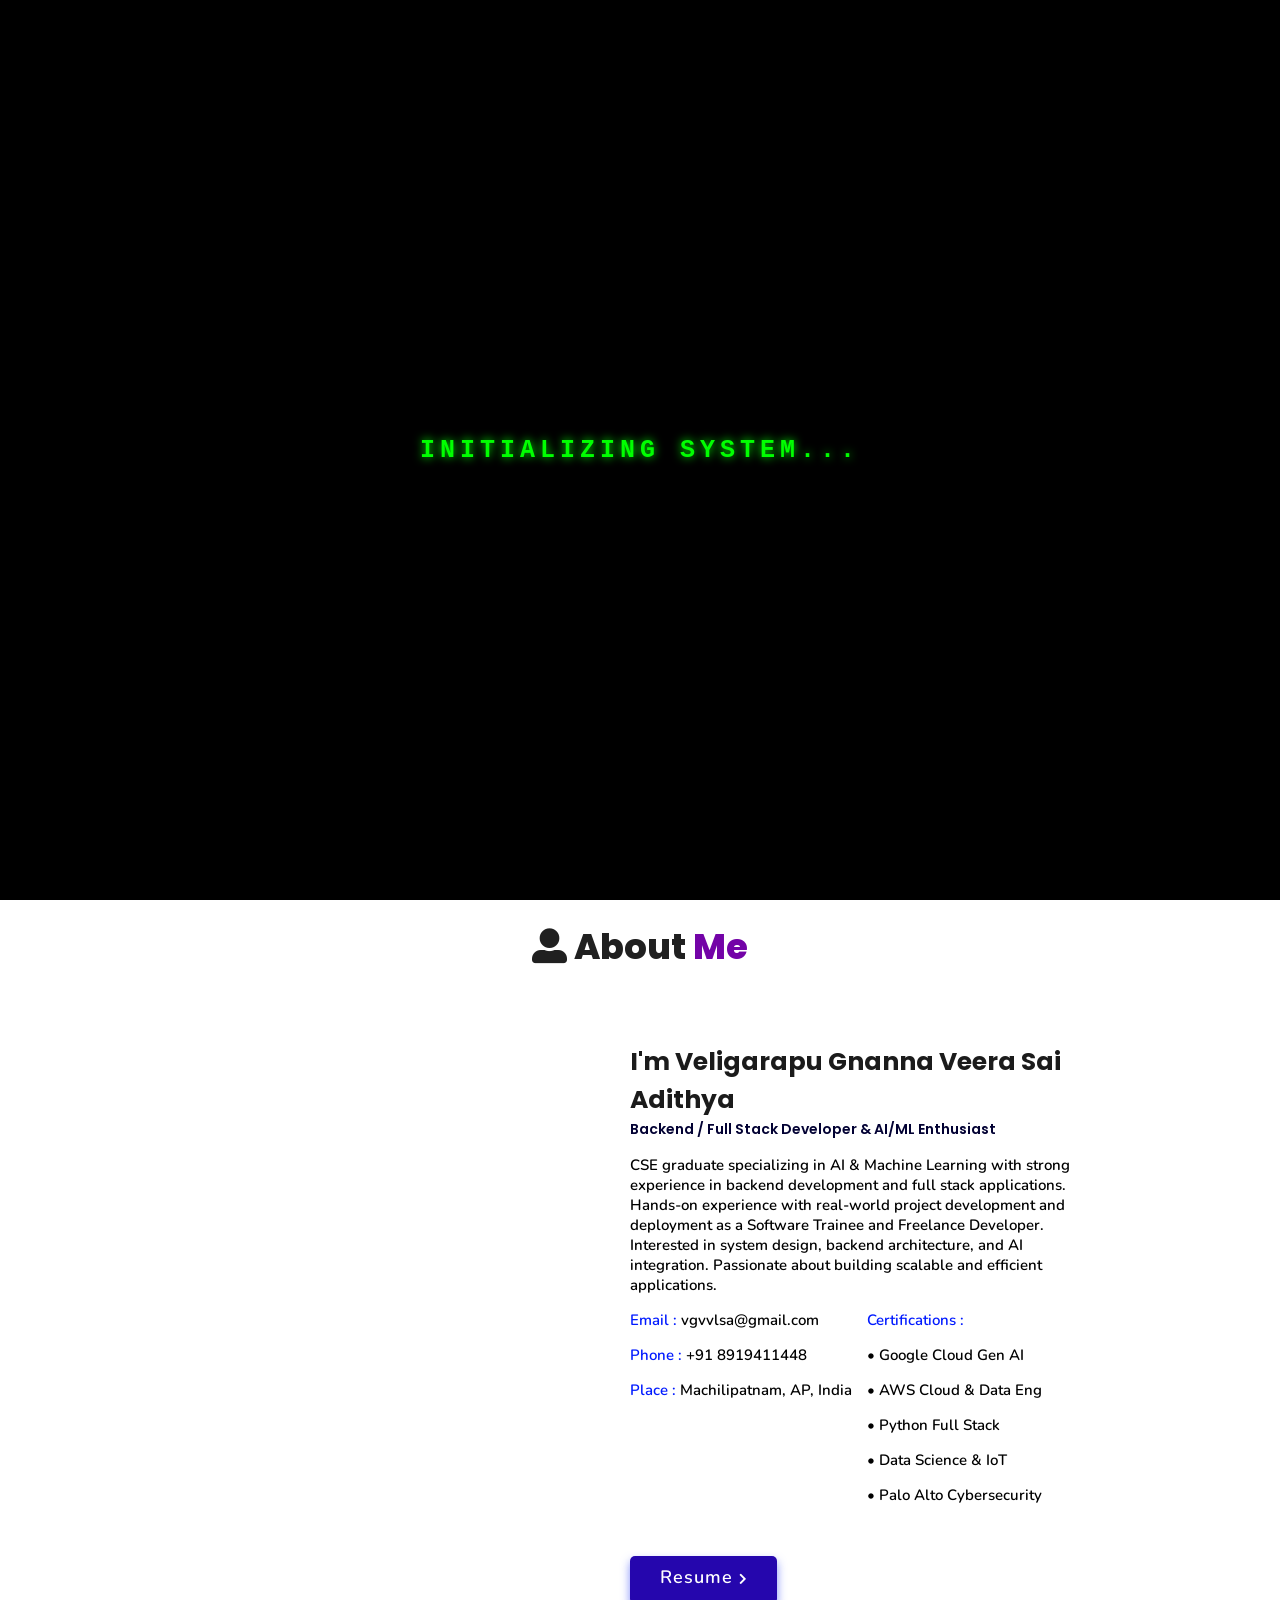
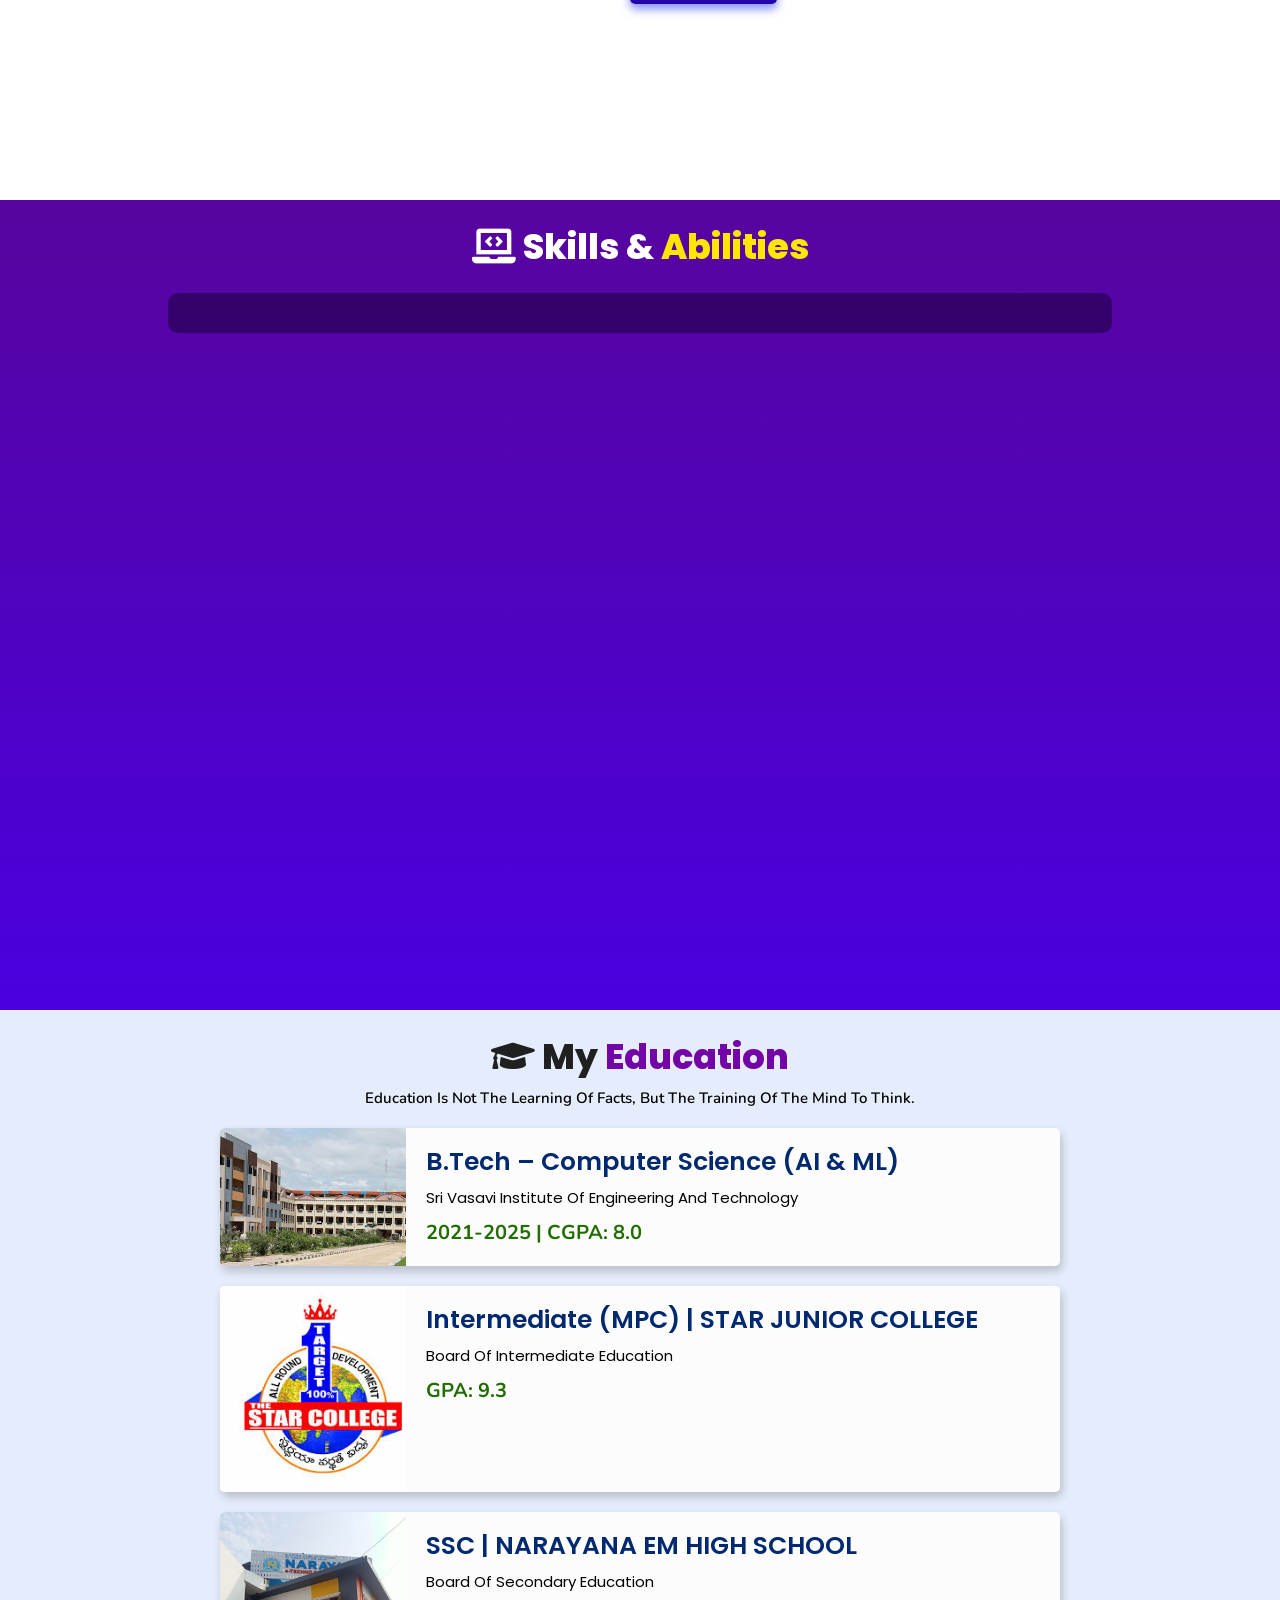
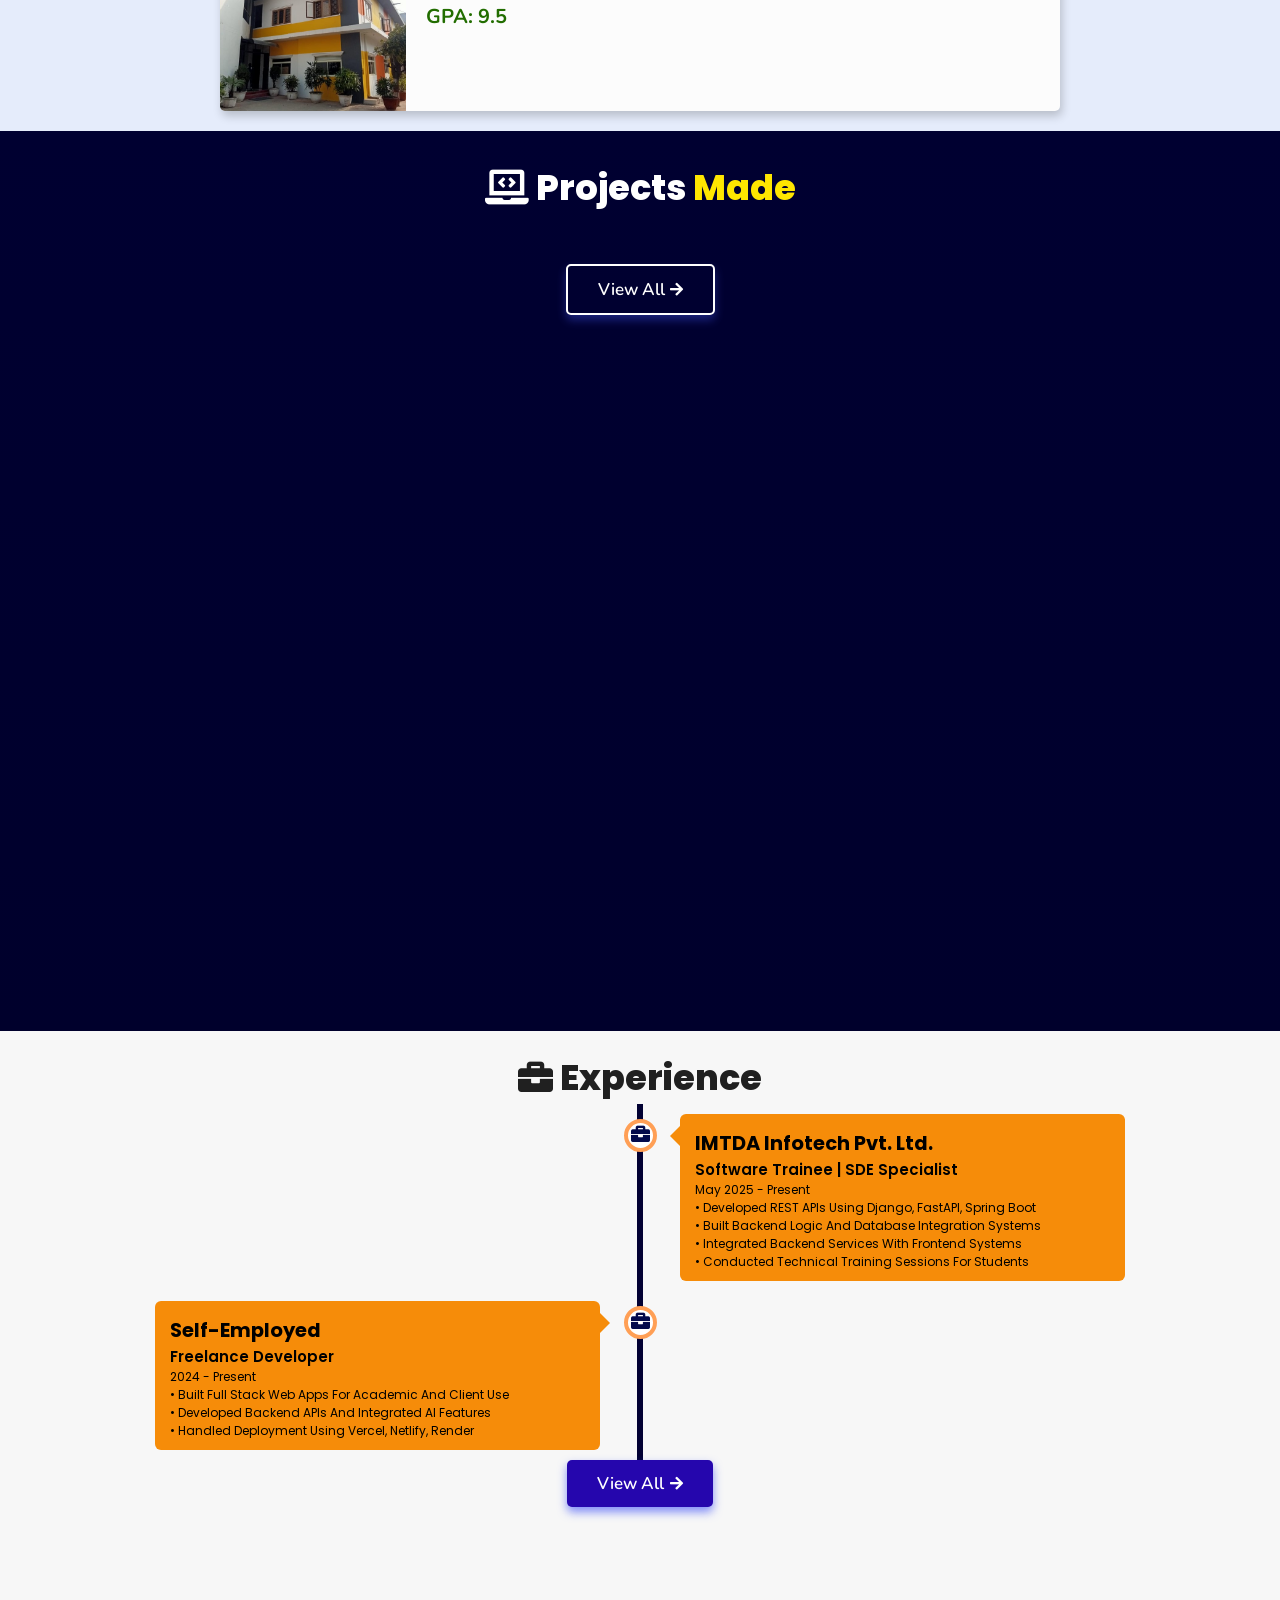
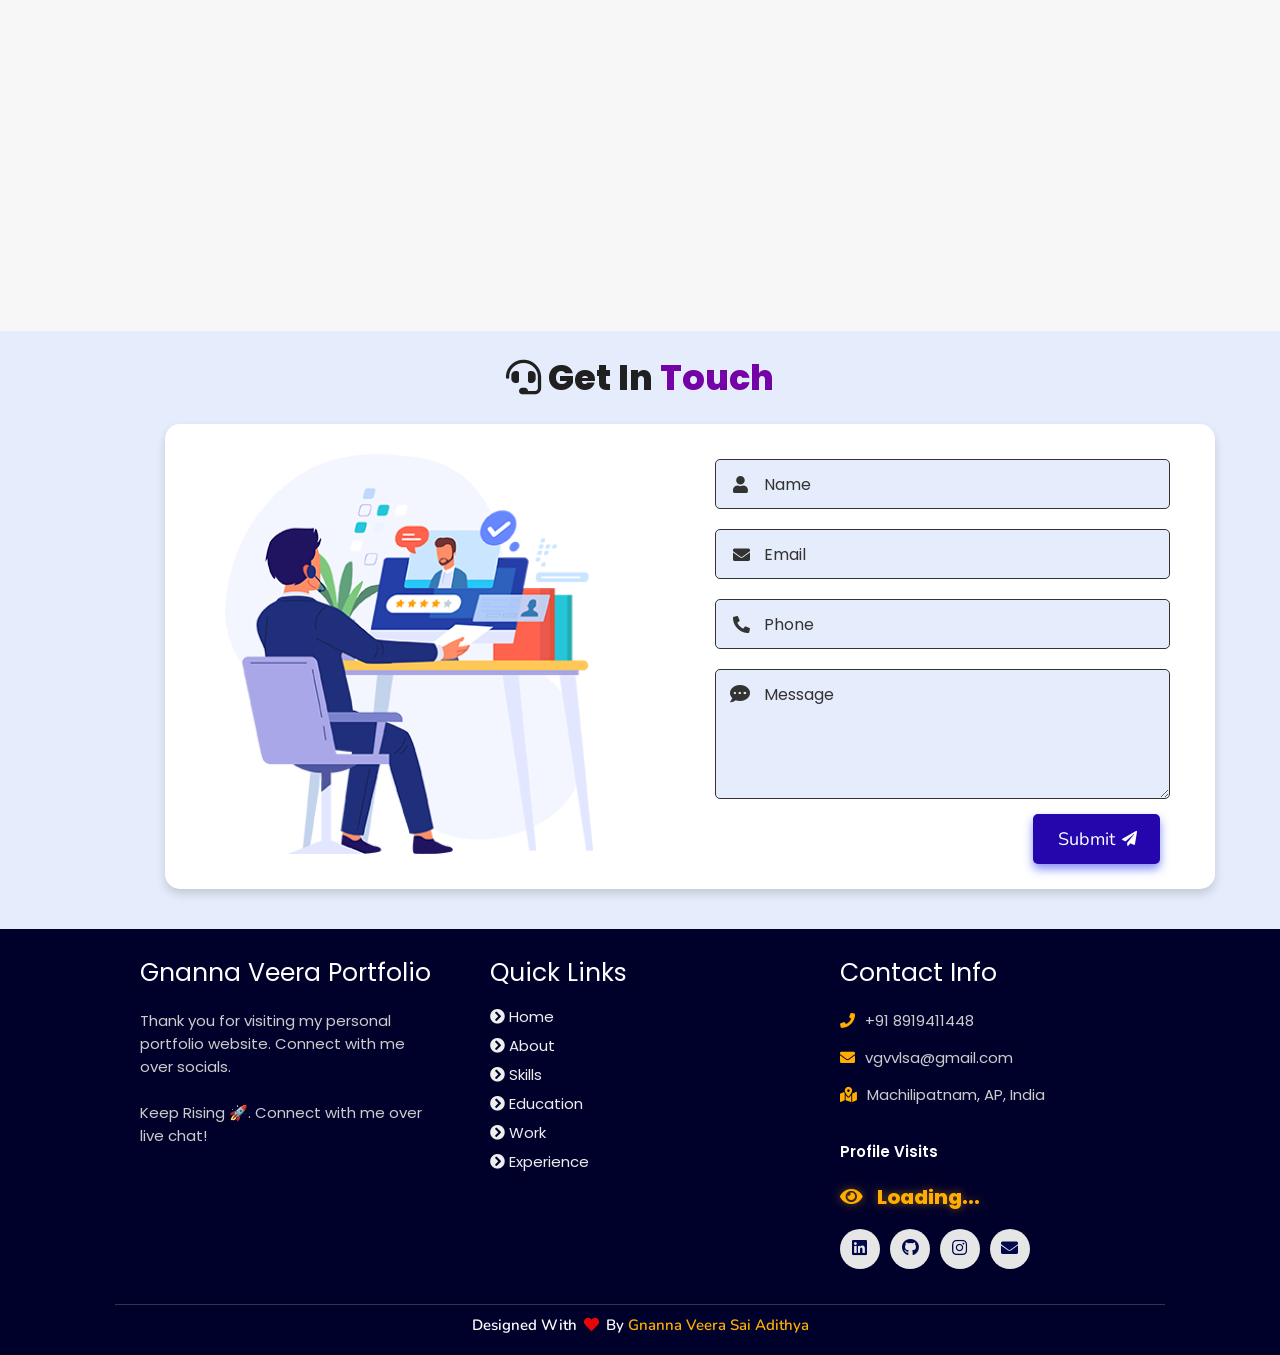
==== commit 247ea375: "Remove manual offset - switch to 100% automated visitor counting" ====
--- a/index.html
+++ b/index.html
@@ -372,7 +372,7 @@
         <div style="margin-top: 2rem;">
           <p style="font-weight: 600; margin-bottom: 0.5rem; font-size: 1.5rem; color: #fff;">Profile Visits</p>
           <p style="font-size: 2rem; color: #ffae00; font-weight: 800; text-shadow: 0 0 10px rgba(255, 174, 0, 0.5);">
-            <i class="fas fa-eye"></i> <span id="visitor-count">22</span>
+            <i class="fas fa-eye"></i> <span id="visitor-count">Loading...</span>
           </p>
         </div>
 
